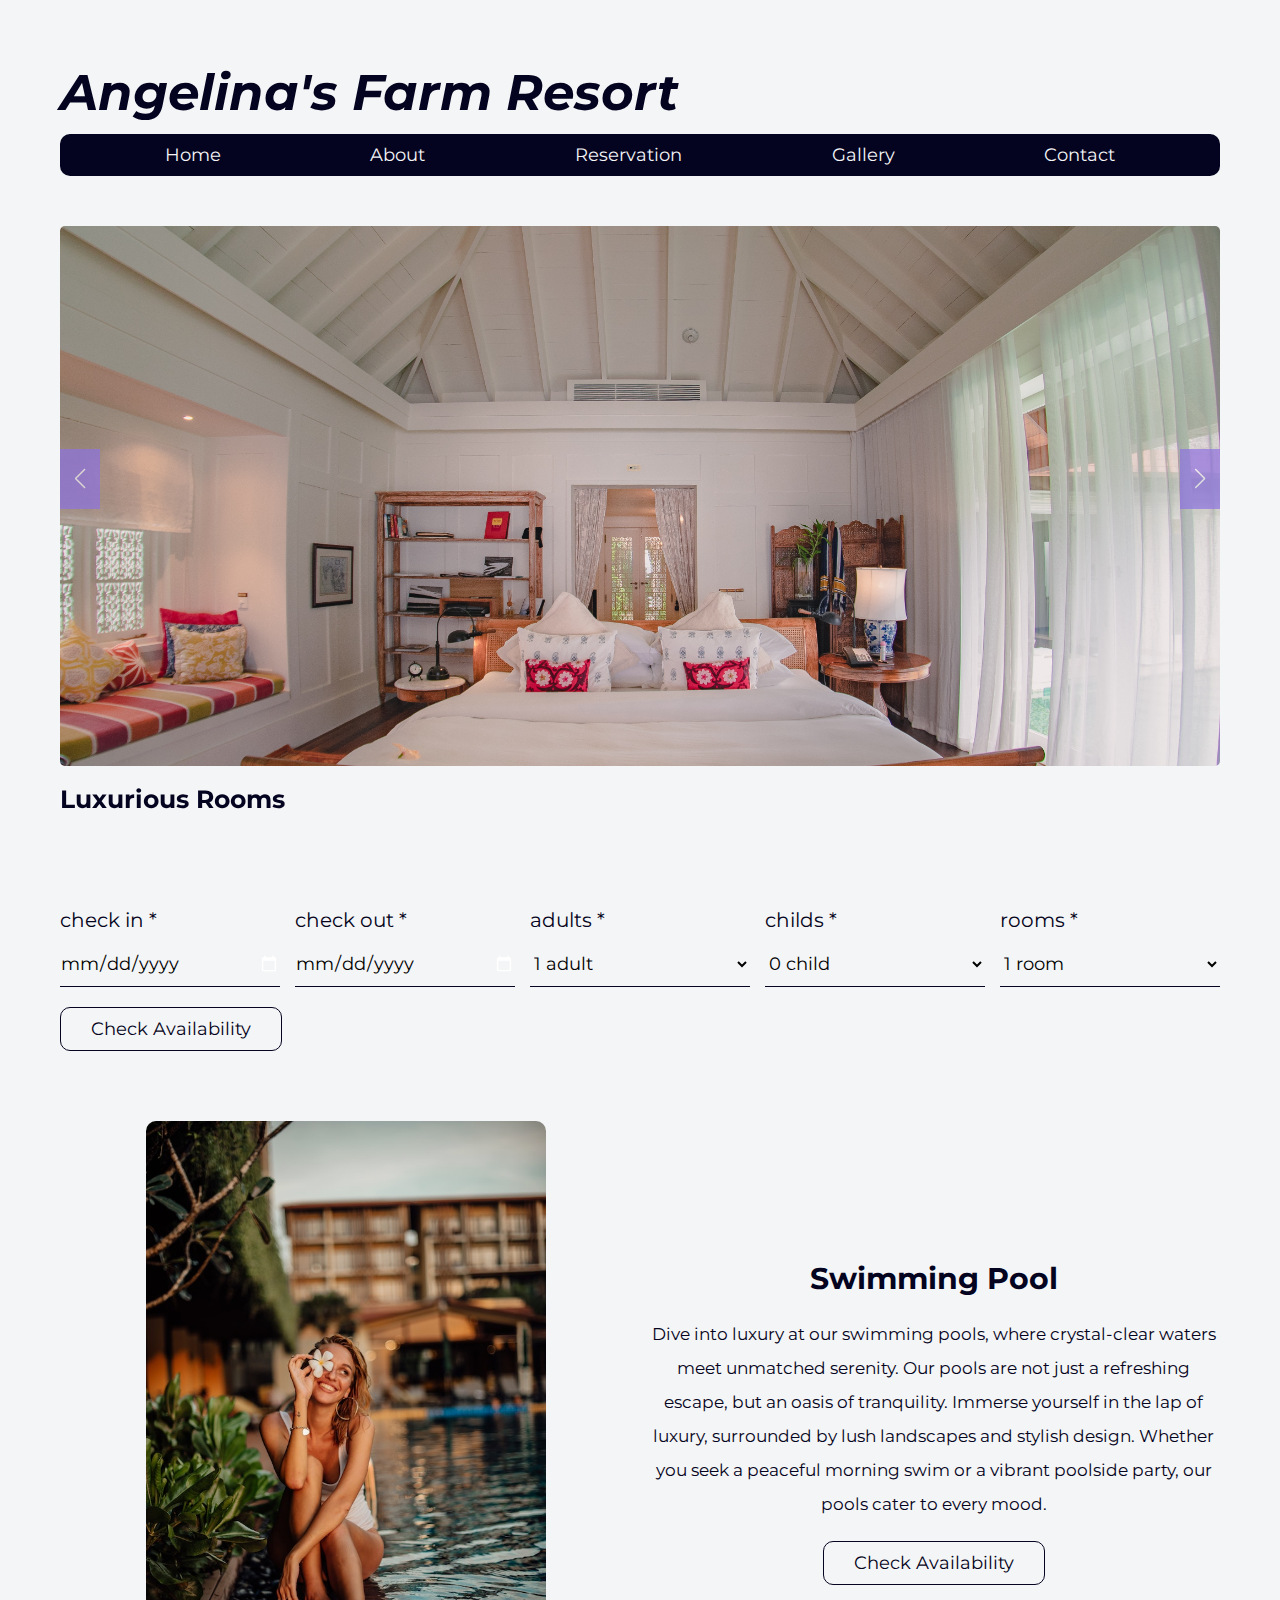
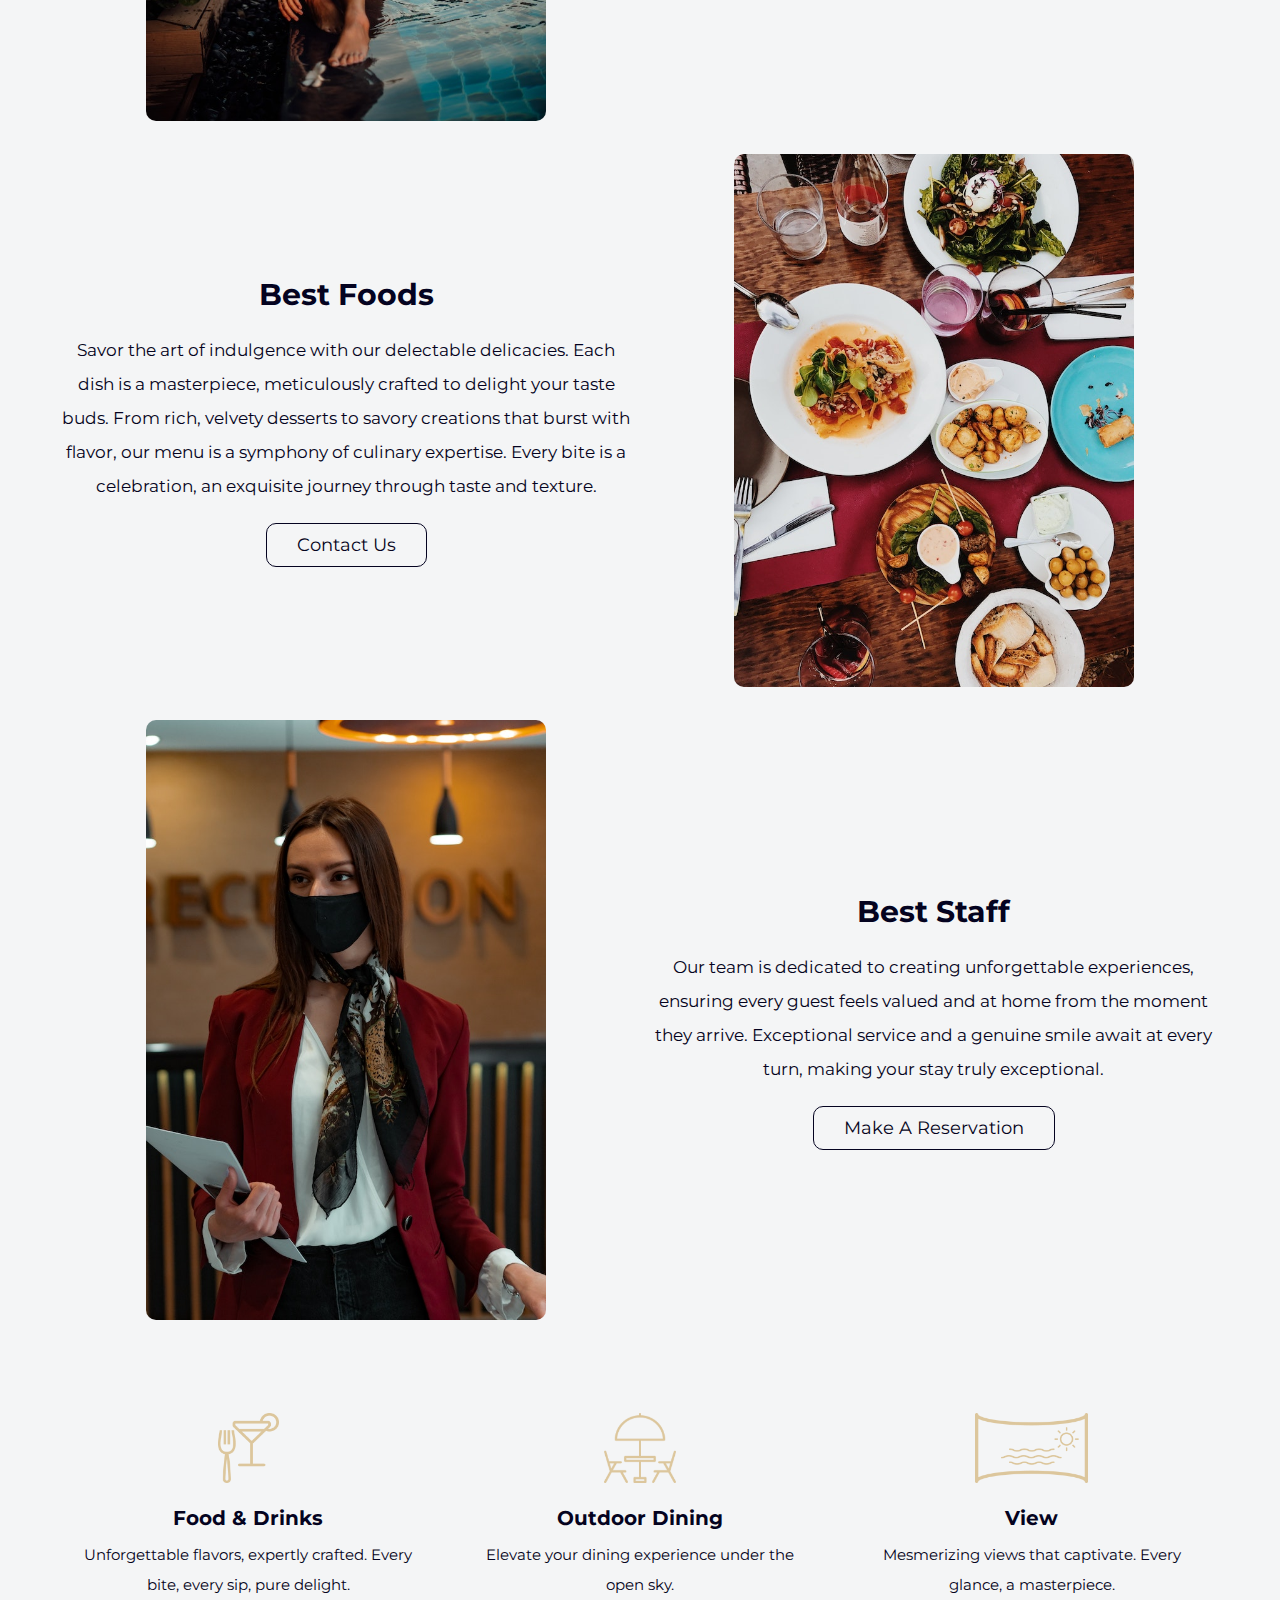
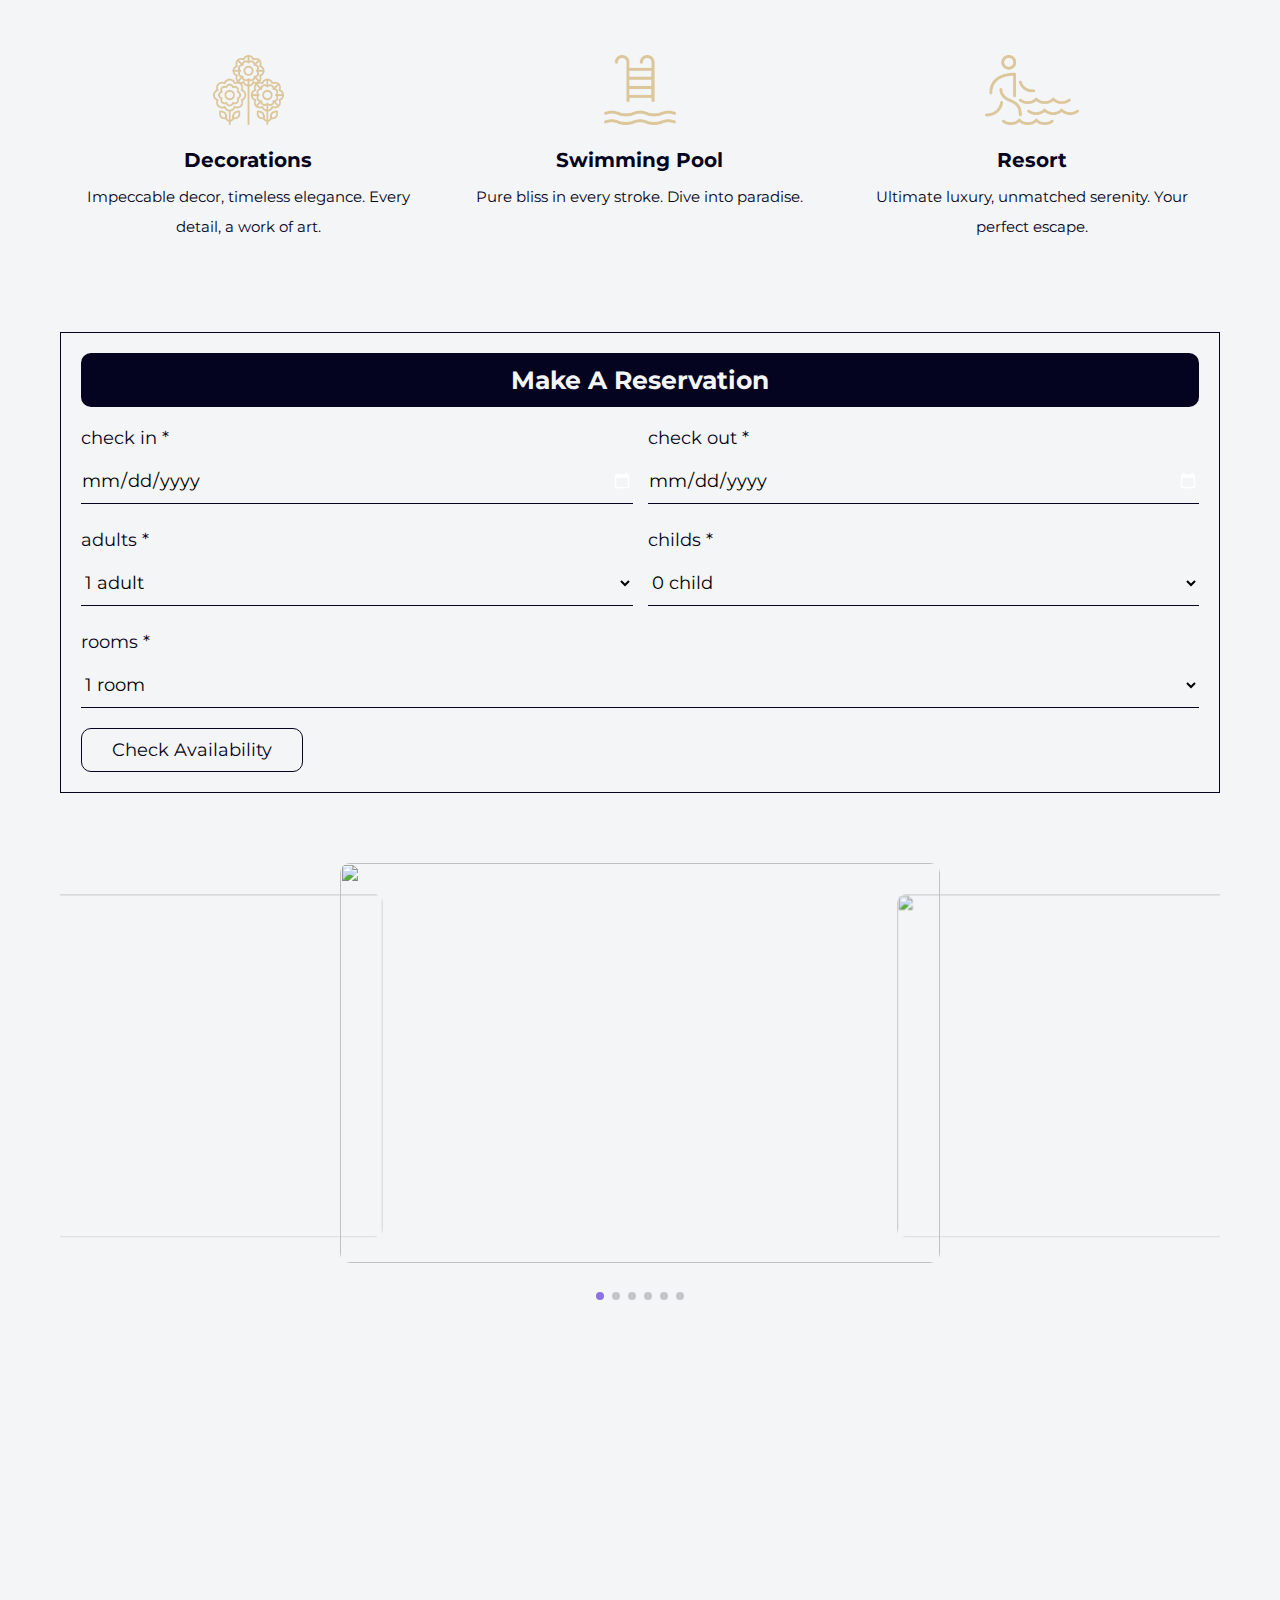
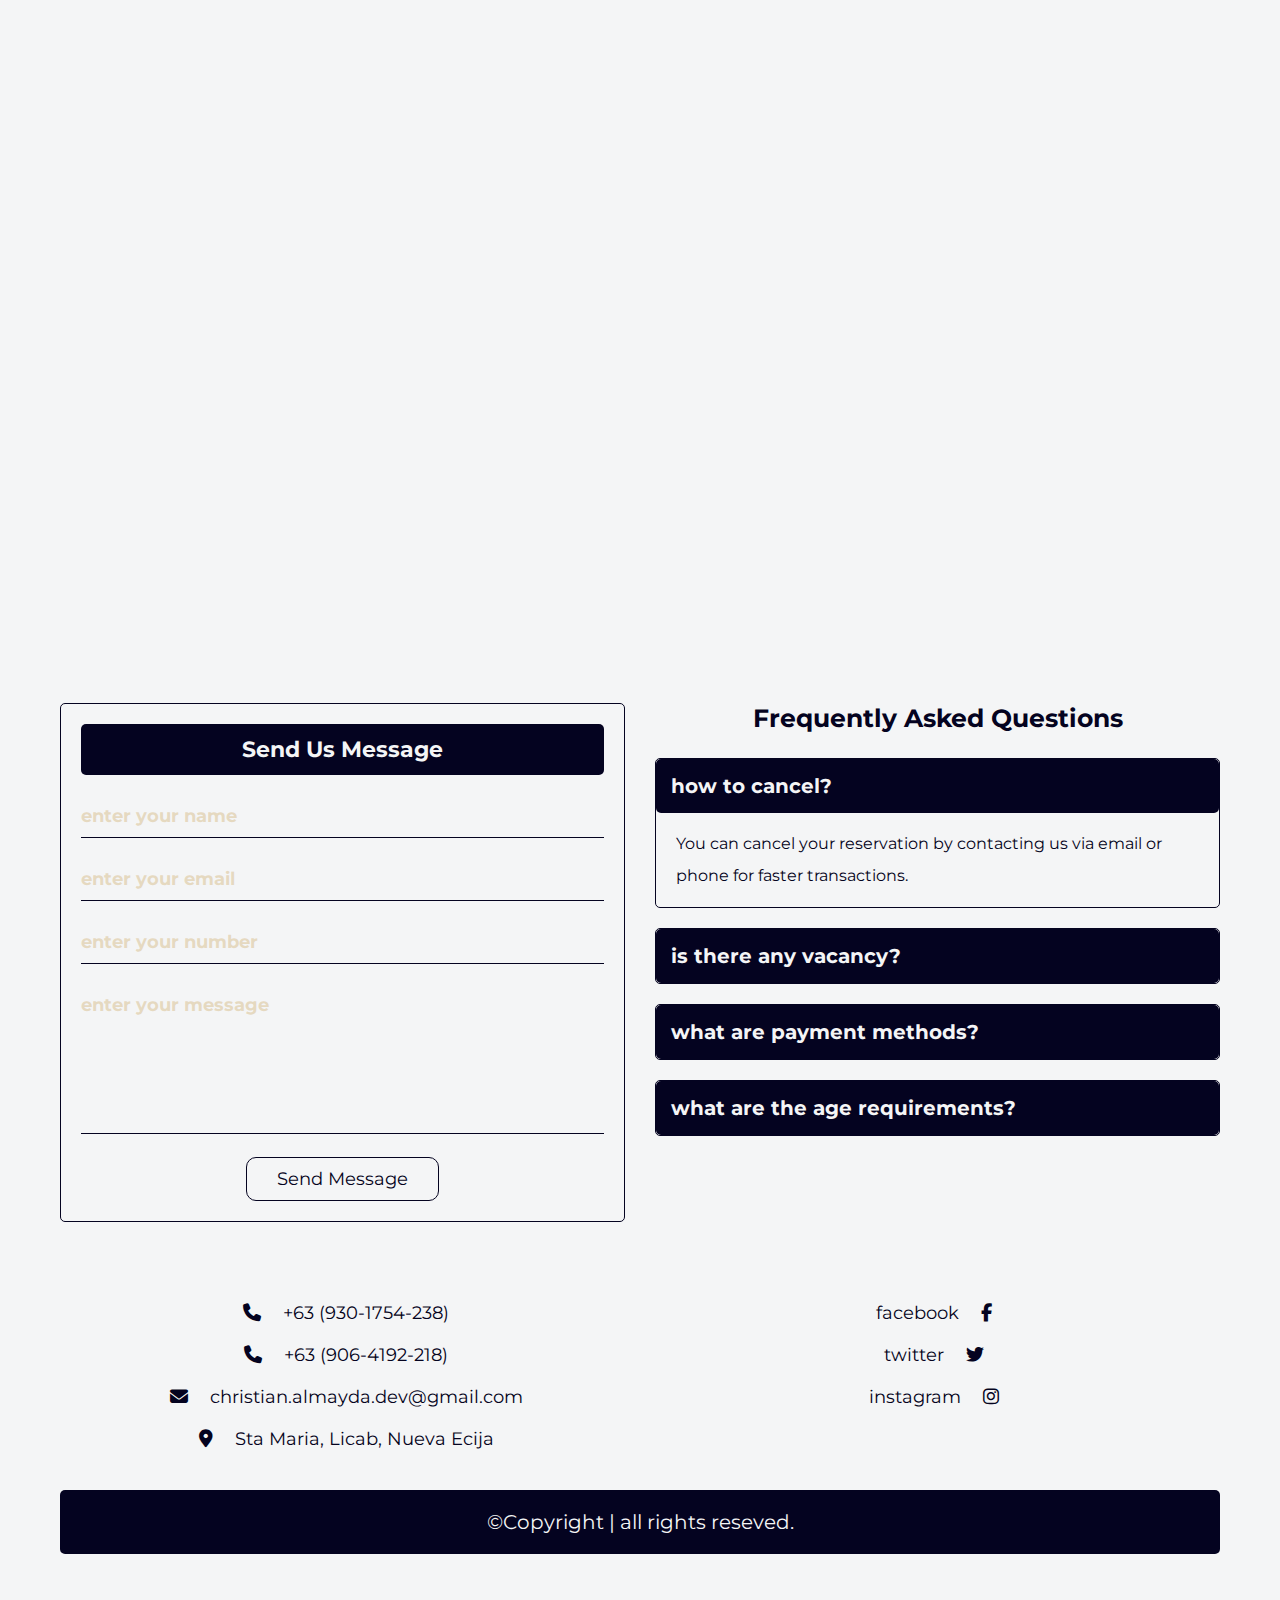
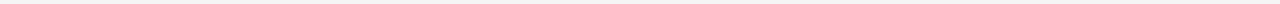
==== index.html @ cbe8935b "upload file" ====
<!DOCTYPE html>
<html lang="en">
	<head>
		<meta charset="UTF-8" />
		<link rel="icon" href="/Hotel-and-Resort/images/ARF.png" type="image/x-icon">
		<meta http-equiv="X-UA-Compatible" content="IE=edge" />
		<meta name="viewport" content="width=device-width, initial-scale=1.0" />
		<title>Angelinas's Farm Resort</title>

		<link
			rel="stylesheet"
			href="https://cdn.jsdelivr.net/npm/swiper@8/swiper-bundle.min.css" />

		<!-- font awesome cdn link  -->
		<link
			rel="stylesheet"
			href="https://cdnjs.cloudflare.com/ajax/libs/font-awesome/6.2.0/css/all.min.css" />

		<!-- custom css file link  -->
		<link rel="stylesheet" href="css/style.css" />
	</head>
	<body>
		<!-- header section starts  -->

		<section class="header">
			<div class="flex">
				<a href="#home" class="logo"><i><b><h1>Angelina's Farm Resort</h1></b></i></a>
				<!-- <a href="#availability" class="btn">check availability</a> -->
				<div id="menu-btn" class="fas fa-bars"></div>
			</div>

			<nav class="navbar">
				<a href="#home">Home</a>
				<a href="#about">About</a>
				<a href="#reservation">Reservation</a>
				<a href="#gallery">Gallery</a>
				<a href="#contact">Contact</a>
				<!-- <a href="#reviews">Reviews</a> -->
			</nav>
		</section>

		<!-- header section ends -->

		<!-- home section starts  -->

		<section class="home" id="home">
			<div class="swiper home-slider">
				<div class="swiper-wrapper">
					<div class="box swiper-slide">
						<img src="images/room2.JPG" alt="" />
						<div class="flex">
							<h3>luxurious rooms</h3>
						</div>
					</div>

					<div class="box swiper-slide">
						<img src="images/home-img-2.jpg" alt="" />
						<div class="flex">
							<h3>foods and drinks</h3>
							<a href="component/errorr.html" class="btn">make a reservation</a>
						</div>
					</div>

					<div class="box swiper-slide">
						<img src="images/home-img-3.jpg" alt="" />
						<div class="flex">
							<h3>luxurious halls</h3>
							<a href="#contact" class="btn">contact us</a>
						</div>
					</div>
				</div>

				<div class="swiper-button-next"></div>
				<div class="swiper-button-prev"></div>
			</div>
		</section>

		<!-- home section ends -->

		<!-- availability section starts  -->

		<section class="availability" id="availability">
			<form action="" method="post">
				<div class="flex">
					<div class="box">
						<p>check in <span>*</span></p>
						<input type="date" name="check_in" class="input" required />
					</div>
					<div class="box">
						<p>check out <span>*</span></p>
						<input type="date" name="check_out" class="input" required />
					</div>
					<div class="box">
						<p>adults <span>*</span></p>
						<select name="adults" class="input" required>
							<option value="1">1 adult</option>
							<option value="2">2 adults</option>
							<option value="3">3 adults</option>
							<option value="4">4 adults</option>
							<option value="5">5 adults</option>
							<option value="6">6 adults</option>
						</select>
					</div>
					<div class="box">
						<p>childs <span>*</span></p>
						<select name="childs" class="input" required>
							<option value="-">0 child</option>
							<option value="1">1 child</option>
							<option value="2">2 childs</option>
							<option value="3">3 childs</option>
							<option value="4">4 childs</option>
							<option value="5">5 childs</option>
							<option value="6">6 childs</option>
						</select>
					</div>
					<div class="box">
						<p>rooms <span>*</span></p>
						<select name="rooms" class="input" required>
							<option value="1">1 room</option>
							<option value="2">2 rooms</option>
							<option value="3">3 rooms</option>
							<option value="4">4 rooms</option>
							<option value="5">5 rooms</option>
							<option value="6">6 rooms</option>
						</select>
					</div>
				</div>
				<input
					type="submit"
					value="check availability"
					name="check"
					class="btn" />
			</form>
		</section>

		<!-- availability section ends -->

		<!-- about section starts  -->

		<section class="about" id="about">
			
			<div class="row">
				<div class="image">
					<img src="images/about-img-3.jpg" alt="" />
				</div>
				<div class="content">
					<h3>swimming pool</h3>
					<p>
						Dive into luxury at our swimming pools, where crystal-clear waters meet unmatched serenity. Our pools are not just a refreshing escape, but an oasis of tranquility. Immerse yourself in the lap of luxury, surrounded by lush landscapes and stylish design. Whether you seek a peaceful morning swim or a vibrant poolside party, our pools cater to every mood. 
					</p>
					<a href="#availability" class="btn">check availability</a>
				</div>
			</div>

			<div class="row revers">
				<div class="image">
					<img src="images/about-img-2.jpg" alt="" />
				</div>
				<div class="content">
					<h3>best foods</h3>
					<p>
						Savor the art of indulgence with our delectable delicacies. Each dish is a masterpiece, meticulously crafted to delight your taste buds. From rich, velvety desserts to savory creations that burst with flavor, our menu is a symphony of culinary expertise. Every bite is a celebration, an exquisite journey through taste and texture.
					</p>
					<a href="#contact" class="btn">contact us</a>
				</div>
			</div>

			<div class="row">
				<div class="image">
					<img src="images/about-img-1.jpg" alt="" />
				</div>
				<div class="content">
					<h3>best staff</h3>
					<p>Our team is dedicated to creating unforgettable experiences, ensuring every guest feels valued and at home from the moment they arrive. Exceptional service and a genuine smile await at every turn, making your stay truly exceptional.
					</p>
					<a href="component/errorr.html" class="btn">make a reservation</a>
				</div>
			</div>

		</section>

		<!-- about section ends -->

		<!-- services section starts  -->

		<section class="services">
			<div class="box-container">
				<div class="box">
					<img src="images/icon-1.png" alt="" />
					<h3>food & drinks</h3>
					<p>
						Unforgettable flavors, expertly crafted. Every bite, every sip, pure delight.
					</p>
				</div>

				<div class="box">
					<img src="images/icon-2.png" alt="" />
					<h3>outdoor dining</h3>
					<p>
						Elevate your dining experience under the open sky. 
					</p>
				</div>

				<div class="box">
					<img src="images/icon-3.png" alt="" />
					<h3>view</h3>
					<p>
						Mesmerizing views that captivate. Every glance, a masterpiece.
					</p>
				</div>

				<div class="box">
					<img src="images/icon-4.png" alt="" />
					<h3>decorations</h3>
					<p>
						Impeccable decor, timeless elegance. Every detail, a work of art.
					</p>
				</div>

				<div class="box">
					<img src="images/icon-5.png" alt="" />
					<h3>swimming pool</h3>
					<p>
						Pure bliss in every stroke. Dive into paradise.
					</p>
				</div>

				<div class="box">
					<img src="images/icon-6.png" alt="" />
					<h3>resort</h3>
					<p>
						Ultimate luxury, unmatched serenity. Your perfect escape.
					</p>
				</div>
			</div>
		</section>

		<!-- services section ends -->

		<!-- reservation section starts  -->
		<div id="maintenance-message" class="maintenance-message"></div>

		<section class="reservation" id="reservation">
			<form action="" method="post">
				<h3>make a reservation</h3>
				<div class="flex">
					<div class="box">
						<p>check in <span>*</span></p>
						<input type="date" name="check_in" class="input" required />
					</div>
					<div class="box">
						<p>check out <span>*</span></p>
						<input type="date" name="check_out" class="input" required />
					</div>
					<div class="box">
						<p>adults <span>*</span></p>
						<select name="adults" class="input" required>
							<option value="1">1 adult</option>
							<option value="2">2 adults</option>
							<option value="3">3 adults</option>
							<option value="4">4 adults</option>
							<option value="5">5 adults</option>
							<option value="6">6 adults</option>
						</select>
					</div>
					<div class="box">
						<p>childs <span>*</span></p>
						<select name="childs" class="input" required>
							<option value="-">0 child</option>
							<option value="1">1 child</option>
							<option value="2">2 childs</option>
							<option value="3">3 childs</option>
							<option value="4">4 childs</option>
							<option value="5">5 childs</option>
							<option value="6">6 childs</option>
						</select>
					</div>
					<div class="box">
						<p>rooms <span>*</span></p>
						<select name="rooms" class="input" required>
							<option value="1">1 room</option>
							<option value="2">2 rooms</option>
							<option value="3">3 rooms</option>
							<option value="4">4 rooms</option>
							<option value="5">5 rooms</option>
							<option value="6">6 rooms</option>
						</select>
					</div>
				</div>
				<input
					type="submit"
					value="check availability"
					name="check"
					class="btn" />
			</form>
		</section>

		<!-- reservation section ends -->

		<!-- gallery section starts  -->

		<section class="gallery" id="gallery">
			<div class="swiper gallery-slider">
				<div class="swiper-wrapper">
					<img src="images/angelina2.jpg" class="swiper-slide" alt="" />
					<img src="images/angelina3.jpg" class="swiper-slide" alt="" />
					<img src="images/pool.jpg" class="swiper-slide" alt="" />
					<img src="images/pool2.jpg" class="swiper-slide" alt="" />
					<img src="images/pool4.jpg" class="swiper-slide" alt="" />
					<img src="images/angelina0.jpg" class="swiper-slide" alt="" />
				</div>
				<div class="swiper-pagination"></div>
			</div>
		</section>

		<div class="iframe-container">
			<iframe width="800" height="400" src="https://www.youtube.com/embed/MApid-MB1jU?si=e9pX-xSpEGlDuMOD" title="YouTube video player" frameborder="0" allow="accelerometer; autoplay; clipboard-write; encrypted-media; gyroscope; picture-in-picture; web-share" allowfullscreen></iframe>

		</div>

		<!-- gallery section ends -->

		<!-- contact section starts  -->

		<section class="contact" id="contact">
			<div class="row">
				<form action="" method="post">
					<h3>send us message</h3>
					<input
						type="text"
						name="name"
						required
						maxlength="50"
						placeholder="enter your name"
						class="box" />
					<input
						type="email"
						name="email"
						required
						maxlength="50"
						placeholder="enter your email"
						class="box" />
					<input
						type="number"
						name="number"
						required
						maxlength="10"
						min="0"
						max="9999999999"
						placeholder="enter your number"
						class="box" />
					<textarea
						name="msg"
						class="box"
						required
						maxlength="1000"
						placeholder="enter your message"
						cols="30"
						rows="10"></textarea>
					<input type="submit" value="send message" name="send" class="btn" />
				</form>

				<div class="faq">
					<h3 class="title">frequently asked questions</h3>
					<div class="box active">
						<h3>how to cancel?</h3>
						<p>
							You can cancel your reservation by contacting us via email or phone for faster transactions.
						</p>
					</div>
					<div class="box">
						<h3>is there any vacancy?</h3>
						<p>
							Absolutely, we have vacancies available! Experience unmatched comfort and impeccable service. Book now and indulge in a delightful stay with us.
						</p>
					</div>
					<div class="box">
						<h3>what are payment methods?</h3>
						<p>
							We accept various payment methods for your convenience, including credit cards, debit cards, and online payment platforms. Your payment security is our priority, ensuring a seamless booking experience.
						</p>
					</div>
					<div class="box">
						<h3>what are the age requirements?</h3>
						<p>
							Our age requirements vary based on the type of reservation. Generally, guests must be at least 18 years old to book independently. For specific age restrictions, please check the terms and conditions related to your reservation or contact our customer support team for assistance.
						</p>
					</div>
				</div>
			</div>
		</section>

		<!-- contact section ends -->

		<!-- reviews section starts  -->

		<!-- <section class="reviews" id="reviews">
			<div class="swiper reviews-slider">
				<div class="swiper-wrapper">
					<div class="swiper-slide box">
						<img src="images/pic-1.png" alt="" />
						<h3>john deo</h3>
						<p>
							Lorem ipsum dolor sit amet consectetur adipisicing elit.
							Voluptates blanditiis optio dignissimos eaque aliquid explicabo.
						</p>
					</div>
					<div class="swiper-slide box">
						<img src="images/pic-2.png" alt="" />
						<h3>john deo</h3>
						<p>
							Lorem ipsum dolor sit amet consectetur adipisicing elit.
							Voluptates blanditiis optio dignissimos eaque aliquid explicabo.
						</p>
					</div>
					<div class="swiper-slide box">
						<img src="images/pic-3.png" alt="" />
						<h3>john deo</h3>
						<p>
							Lorem ipsum dolor sit amet consectetur adipisicing elit.
							Voluptates blanditiis optio dignissimos eaque aliquid explicabo.
						</p>
					</div>
					<div class="swiper-slide box">
						<img src="images/pic-4.png" alt="" />
						<h3>john deo</h3>
						<p>
							Lorem ipsum dolor sit amet consectetur adipisicing elit.
							Voluptates blanditiis optio dignissimos eaque aliquid explicabo.
						</p>
					</div>
					<div class="swiper-slide box">
						<img src="images/pic-5.png" alt="" />
						<h3>john deo</h3>
						<p>
							Lorem ipsum dolor sit amet consectetur adipisicing elit.
							Voluptates blanditiis optio dignissimos eaque aliquid explicabo.
						</p>
					</div>
					<div class="swiper-slide box">
						<img src="images/pic-6.png" alt="" />
						<h3>john deo</h3>
						<p>
							Lorem ipsum dolor sit amet consectetur adipisicing elit.
							Voluptates blanditiis optio dignissimos eaque aliquid explicabo.
						</p>
					</div>
				</div>

				<div class="swiper-pagination"></div>
			</div>
		</section> -->

		<!-- reviews section ends  -->

		<!-- footer section starts  -->

		<section class="footer">
			<div class="box-container">
				<div class="box">
					<a href="tel:1234567890"
						><i class="fas fa-phone"></i> +63 (930-1754-238)</a
					>
					<a href="tel:1112223333"
						><i class="fas fa-phone"></i> +63 (906-4192-218)</a
					>
					<a href="mailto:shakhanas@gmail.com"
						><i class="fas fa-envelope"></i> christian.almayda.dev@gmail.com</a
					>
					<a href="#"
						><i class="fas fa-map-marker-alt"></i> Sta Maria, Licab, Nueva Ecija</a
					>
				</div>
				<button id="back-to-top" onclick="scrollToTop()">↑</button>

			

				<div class="box">
					<a href="https://www.facebook.com">facebook <i class="fab fa-facebook-f"></i></a>
					<a href="https://www.twitter.com">twitter <i class="fab fa-twitter"></i></a>
					<a href="https://www.instagram.com">instagram <i class="fab fa-instagram"></i></a>
				</div>
			</div>
			
			<div class="credit">&copy;Copyright | all rights reseved.</div>
		</section>

		<!-- footer section ends -->
		
		<script src="https://cdn.jsdelivr.net/npm/swiper@8/swiper-bundle.min.js"></script>

		<!-- custom js file link  -->
		<script src="js/script.js"></script>
		<script src="js/scrollButton.js"></script>
		
	</body>
</html>
---- css/style.css ----
@import url('https://fonts.googleapis.com/css2?family=Montserrat:wght@100;200;300;400&display=swap');

:root {
   --main-color: #f4f5f6;
   --sub-color: #040320;
   --white: #8D72E1;
   --border: .1rem solid #040320;
}

* {
   font-family: 'Montserrat', sans-serif;
   margin: 0;
   padding: 0;
   box-sizing: border-box;
   outline: none;
   border: none;
   text-decoration: none;
}

*::selection {
   background-color: var(--sub-color);
   color: var(--main-color);
}

*::-webkit-scrollbar {
   height: .5rem;
   width: 1rem;
}

*::-webkit-scrollbar-track {
   background-color: transparent;
}

*::-webkit-scrollbar-thumb {
   background-color: var(--sub-color);
   border-radius: 5rem;
}

html {
   font-size: 62.5%;
   overflow-x: hidden;
   scroll-behavior: smooth;
   scroll-padding-top: 2rem;
}

body {
   background-color: var(--main-color);
}

section {
   padding: 2rem 2rem;
   max-width: 1200px;
   margin: 30px auto;
}

.btn {
   display: inline-block;
   cursor: pointer;
   padding: 1rem 3rem;
   border: var(--border);
   font-size: 1.8rem;
   color: var(--sub-color);
   text-align: center;
   text-transform: capitalize;
   transition: .2s linear;
   margin-top: 1rem;
   background-color: var(--main-color);
   border-radius: 10px;
}

.btn:hover {
   background-color: var(--sub-color);
   color: var(--main-color);
   transition: .5s;
}

.header {
   padding-bottom: 0;
}

.header .flex {
   display: flex;
   align-items: center;
   justify-content: space-between;
   padding-block: 1%;
}

.header .flex .logo {
   color: var(--sub-color);
   font-size: 2.5rem;
}

.header .flex .btn {
   margin-top: 0;
   border-radius: 10px;
}

.header .flex .fa-bars {
   font-size: 3rem;
   cursor: pointer;
   color: var(--sub-color);
   display: none;
}

.header .navbar {
   position: inherit;
   display: flex;
   align-items: center;
   justify-content: space-evenly;
   width: 100%;   
   left: 0;
   gap: 1.5rem;
   background-color: var(--sub-color);
   border-radius: 10px;
}

.header .navbar a {
   font-size: 1.8rem;
   color: var(--main-color);
   padding: 1rem 3rem;
   border-radius: .5rem;
}

.header .navbar a:hover {
   transition: .4s;
   color: var(--white);
}

.home .box img {
   border-radius: .5rem;
   height: 60vh;
   width: 100%;
   object-fit: cover;
}

.home .box .flex {
   display: flex;
   align-items: center;
   justify-content: space-between;
   gap: 1.5rem;
   flex-wrap: wrap;
   margin-top: 1.5rem;
}

.home .box .flex h3 {
   font-size: 2.5rem;
   color: var(--sub-color);
   text-transform: capitalize;
}

.swiper-button-prev {
   left: 0%;
}

.swiper-button-next {
   right: 0;
}

.swiper-button-next,
.swiper-button-prev {
   padding: 3rem 2rem;
   background-color: var(--white);
   top: 40%;
   opacity: .7;
}

.swiper-button-next::after,
.swiper-button-prev::after {
   color: var(--main-color);
   font-size: 2rem;
}

.swiper-button-next:hover,
.swiper-button-prev:hover {
   opacity: 1;
}

.availability form .flex {
   display: flex;
   flex-wrap: wrap;
   gap: 1.5rem;
}

.availability form .flex .box {
   flex: 1 1 20rem;
}

.availability form .flex .box p {
   font-size: 2rem;
   color: var(--sub-color);
}

.availability form .flex .box .input {
   width: 100%;
   padding: 1rem 0;
   font-size: 1.8rem;
   background-color: var(--main-color);
   border-bottom: var(--border);
   margin: 1rem 0;
}

.availability form .flex .box input[type="date"]::-webkit-calendar-picker-indicator {
   filter: invert(1);
}

.about .row {
   display: flex;
   flex-wrap: wrap;
   gap: 1.5rem;
   text-align: center;
   align-items: center;
}

.about .row .image {
   flex: 1 1 40rem;
}

.about .row .image img {
   width: 40rem;
   border-radius: 10px;
}

.about .row .content {
   flex: 1 1 40rem;
}

.about .row .content h3 {
   font-size: 3rem;
   color: var(--sub-color);
   text-transform: capitalize;
   margin-bottom: 1rem;
}

.about .row .content p {
   line-height: 2;
   padding: 1rem 0;
   font-size: 1.7rem;
   color: var(--sub-color);
}

.about .row.revers {
   flex-flow: row-reverse;
   margin: 3rem 0;
   flex-wrap: wrap;
}

.services .box-container {
   display: grid;
   grid-template-columns: repeat(auto-fit, minmax(28rem, 1fr));
   gap: 1.5rem;
   justify-content: center;
   align-items: flex-start;
}

.services .box-container .box {
   padding: 2rem;
   text-align: center;
}

.services .box-container .box img {
   height: 7rem;
   margin-bottom: 1rem;
}

.services .box-container .box h3 {
   font-size: 2rem;
   color: var(--sub-color);
   text-transform: capitalize;
   margin: 1rem 0;
}

.services .box-container .box p {
   line-height: 2;
   font-size: 1.5rem;
   color: var(--sub-color);
}

.reservation form {
   border: var(--border);
   padding: 2rem;
}

.reservation form .flex {
   display: flex;
   flex-wrap: wrap;
   gap: 1.5rem;
}

.reservation form h3 {
   background-color: var(--sub-color);
   color: var(--main-color);
   font-size: 2.5rem;
   margin-bottom: 2rem;
   border-radius: 10px;
   padding: 1.2rem;
   text-align: center;
   text-transform: capitalize;
}

.reservation form .flex .box {
   flex: 1 1 40rem;
}

.reservation form .flex .box p {
   font-size: 1.8rem;
   color: var(--sub-color);
}

.reservation form .flex .box .input {
   padding: 1rem 0;
   margin: 1rem 0;
   border-bottom: var(--border);
   background: var(--main-color);
   font-size: 1.8rem;
   width: 100%;
}

.reservation form .flex .box input[type="date"]::-webkit-calendar-picker-indicator {
   filter: invert(1);
}

.gallery img {
   height: 40rem;
   width: 60rem;
   border-radius: 10px;
   object-fit: cover;
   margin-bottom: 4rem;
   user-select: none;
}

.swiper-pagination-bullets.swiper-pagination-horizontal {
   bottom: 0;
}

.swiper-pagination-bullet {
   background-color: var(--sub-color);
}

.swiper-pagination-bullet-active {
   background-color: var(--white);
}

.contact .row {
   display: flex;
   align-items: flex-start;
   gap: 3rem;
   flex-wrap: wrap;
}

.contact .row form {
   flex: 1 1 40rem;
   border: var(--border);
   border-radius: .5rem;
   padding: 2rem;
   text-align: center;
}

.contact .row .faq {
   flex: 1 1 40rem;
}

.contact .row form h3 {
   margin-bottom: 1rem;
   border-radius: .5rem;
   padding: 1.2rem;
   color: var(--main-color);
   background-color: var(--sub-color);
   font-size: 2.2rem;
   text-transform: capitalize;
}

::placeholder {
   color: red;
   font-weight: bold;
}

.contact .row form .box {
   padding: 1rem 0;
   margin: 1rem 0;
   border-bottom: var(--border);
   font-size: 1.8rem;
   color: var(--sub-color);
   background: var(--main-color);
   width: 100%;
}

.contact .row form .box::placeholder {
   color: rgba(220, 198, 156, .6);
}

.contact .row form textarea {
   height: 15rem;
   resize: none;
}

.contact .row .faq .title {
   padding-bottom: .5rem;
   font-size: 2.5rem;
   color: var(--sub-color);
   text-transform: capitalize;
   text-align: center;
}

.contact .row .faq .box {
   border-radius: .5rem;
   border: var(--border);
   margin-top: 2rem;
}

.contact .row .faq .box h3 {
   background-color: var(--sub-color);
   color: var(--main-color);
   padding: 1.5rem;
   font-size: 2rem;
   border-radius: .5rem;
   cursor: pointer;
}

.contact .row .faq .box h3:hover {
   color: var(--white);
   transition: .4s;
}

.contact .row .faq .box p {
   padding: 1.5rem 2rem;
   line-height: 2;
   font-size: 1.6rem;
   color: var(--sub-color);
   display: none;
}

.contact .row .faq .box.active p {
   display: inline-block;
}

.reviews {
   padding-top: 0;
}

.reviews .box {
   text-align: center;
   user-select: none;
   padding: 2rem;
   margin-bottom: 4rem;
}

.reviews .box img {
   height: 7rem;
   width: 7rem;
   border-radius: 50%;
   object-fit: cover;
}

.reviews .box h3 {
   margin: 1.5rem 0;
   font-size: 2rem;
   color: var(--sub-color);
}

.reviews .box p {
   line-height: 2;
   font-size: 1.5rem;
   color: var(--sub-color);
}

.footer .box-container {
   display: grid;
   grid-template-columns: repeat(auto-fit, minmax(30rem, 1fr));
   gap: 1.5rem;
   justify-content: center;
   align-items: flex-start;
   padding-bottom: 3rem;
   text-align: center;
}

.footer .box-container .box a {
   display: block;
   font-size: 1.8rem;
   color: var(--sub-color);
   padding: 1rem 0;
}

.footer .box-container .box a:hover {
   color: var(--white);
}

.footer .box-container .box:first-child i {
   margin-right: 1.7rem;
}

.footer .box-container .box:nth-child(2) {
   text-align: center;
}

.footer .box-container .box:last-child {
   text-align: center;
}

.footer .box-container .box:last-child i {
   margin-left: 1.7rem;
}

.footer .credit {
   border-radius: .5rem;
   padding: 2rem;
   text-align: center;
   color: var(--main-color);
   background-color: var(--sub-color);
   font-size: 2rem;
   /* margin-bottom: 8rem; */
}

#back-to-top {
   display: none;
   position: fixed;
   bottom: 20px;
   right: 20px;
   cursor: pointer;
   background-color: #007bff;
   color: #fff;
   border: none;
   border-radius: 50%;
   width: 40px;
   height: 40px;
   font-size: 30px;

}

.maintenance-message {
   display: none;
   background-color: #ff0000;
   color: #fff;
   padding: 10px;
   text-align: center;
}

.iframe-container {
   display: flex;
   justify-content: center;
   align-items: center;
   height: 100vh;
   width: 100%;
}



/* media queries  */

@media (max-width:991px) {

   html {
      font-size: 55%;
   }

   .header .flex .fa-bars {
      display: inline-block;
   }

   .header .flex .btn {
      display: none;
   }

   .header .navbar {
      display: flex;
      flex-direction: column;
      position: fixed;
      z-index: 2;
      width: 100%;
      opacity: 85%;
      top: -100%;
      transition: top 0.5s;
   }
   .header .navbar.active{
      top: 12%;
   }
}

@media (max-width:768px) {

   .home .box img {
      height: 40vh;
   }

   .swiper-button-next,
   .swiper-button-prev {
      top: 35%;
   }
}

@media (max-width:450px) {

   html {
      font-size: 50%;
   }

   .header .flex .logo {
      font-size: 2rem;
   }

   .home .box img {
      height: 25rem;
   }

   .about .row .image img {
      width: 100%;
   }

   .gallery img {
      height: 25rem;
      width: 30rem;
   }
}
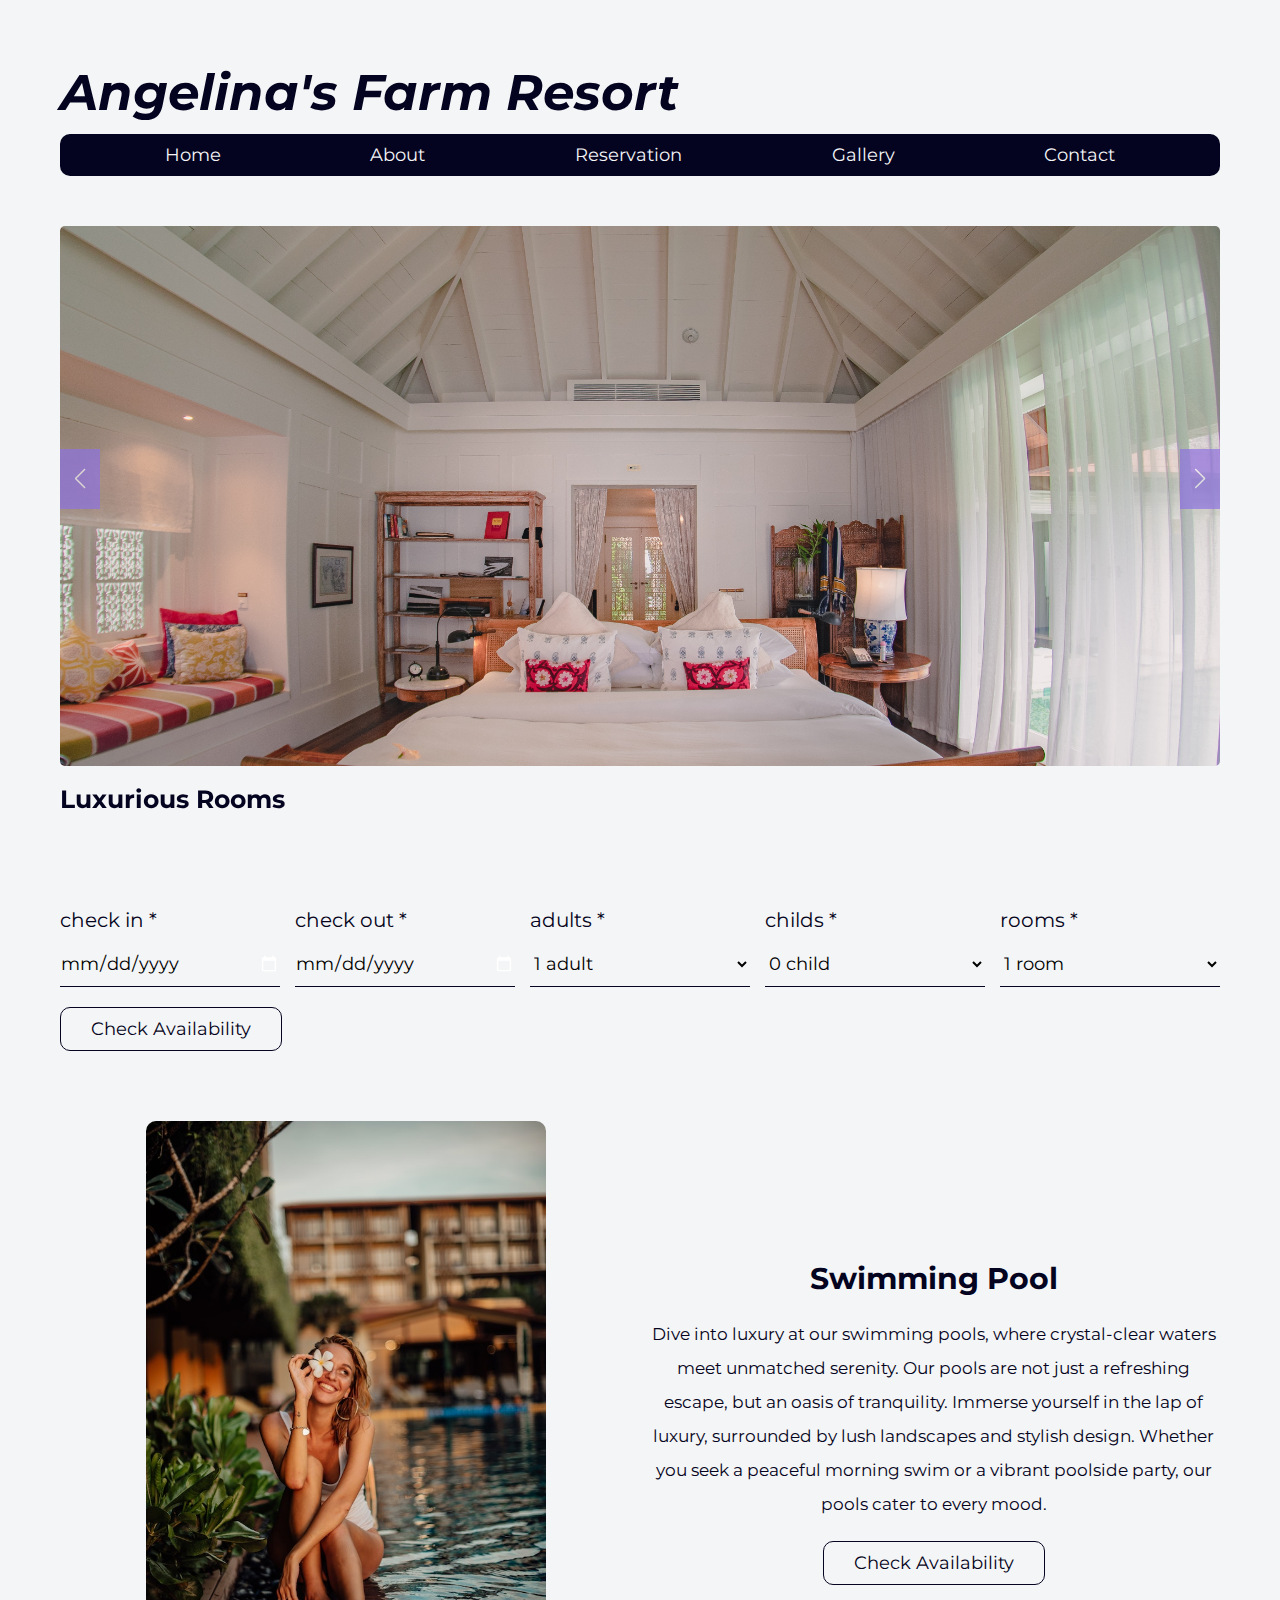
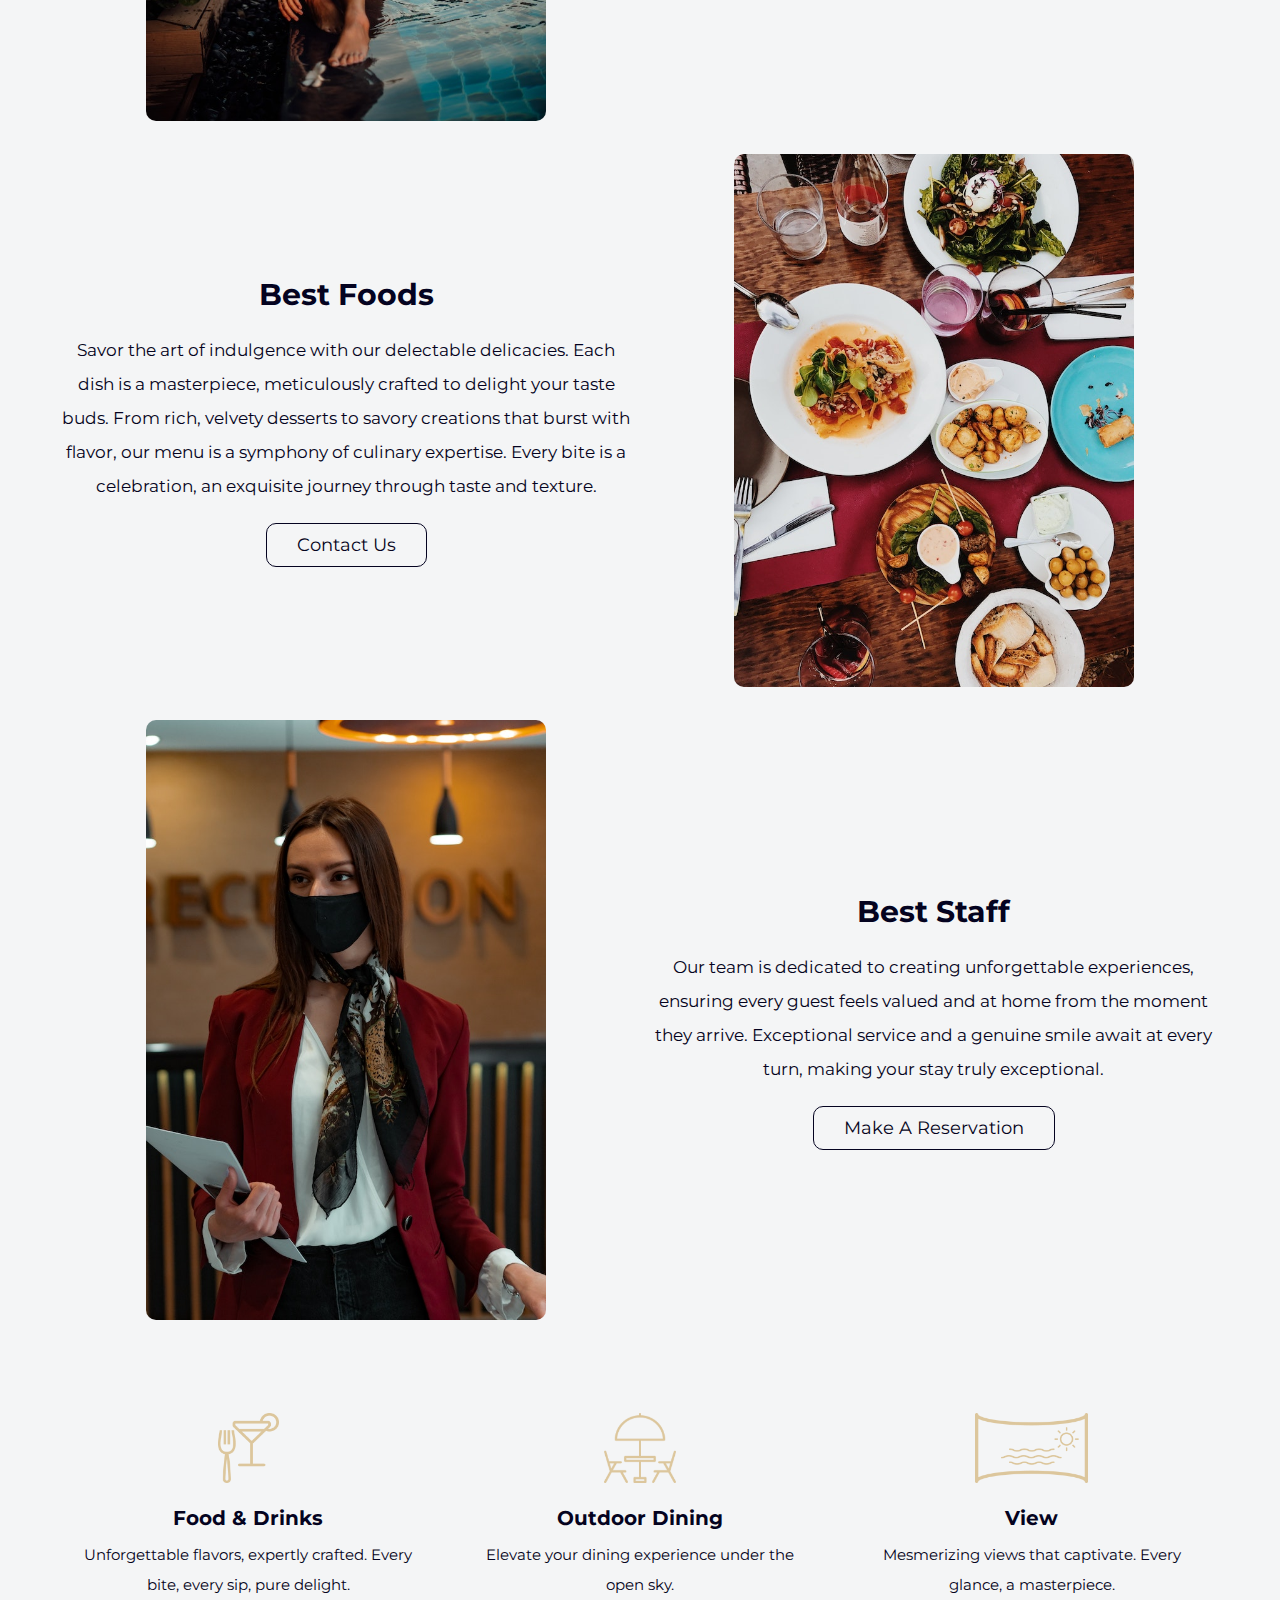
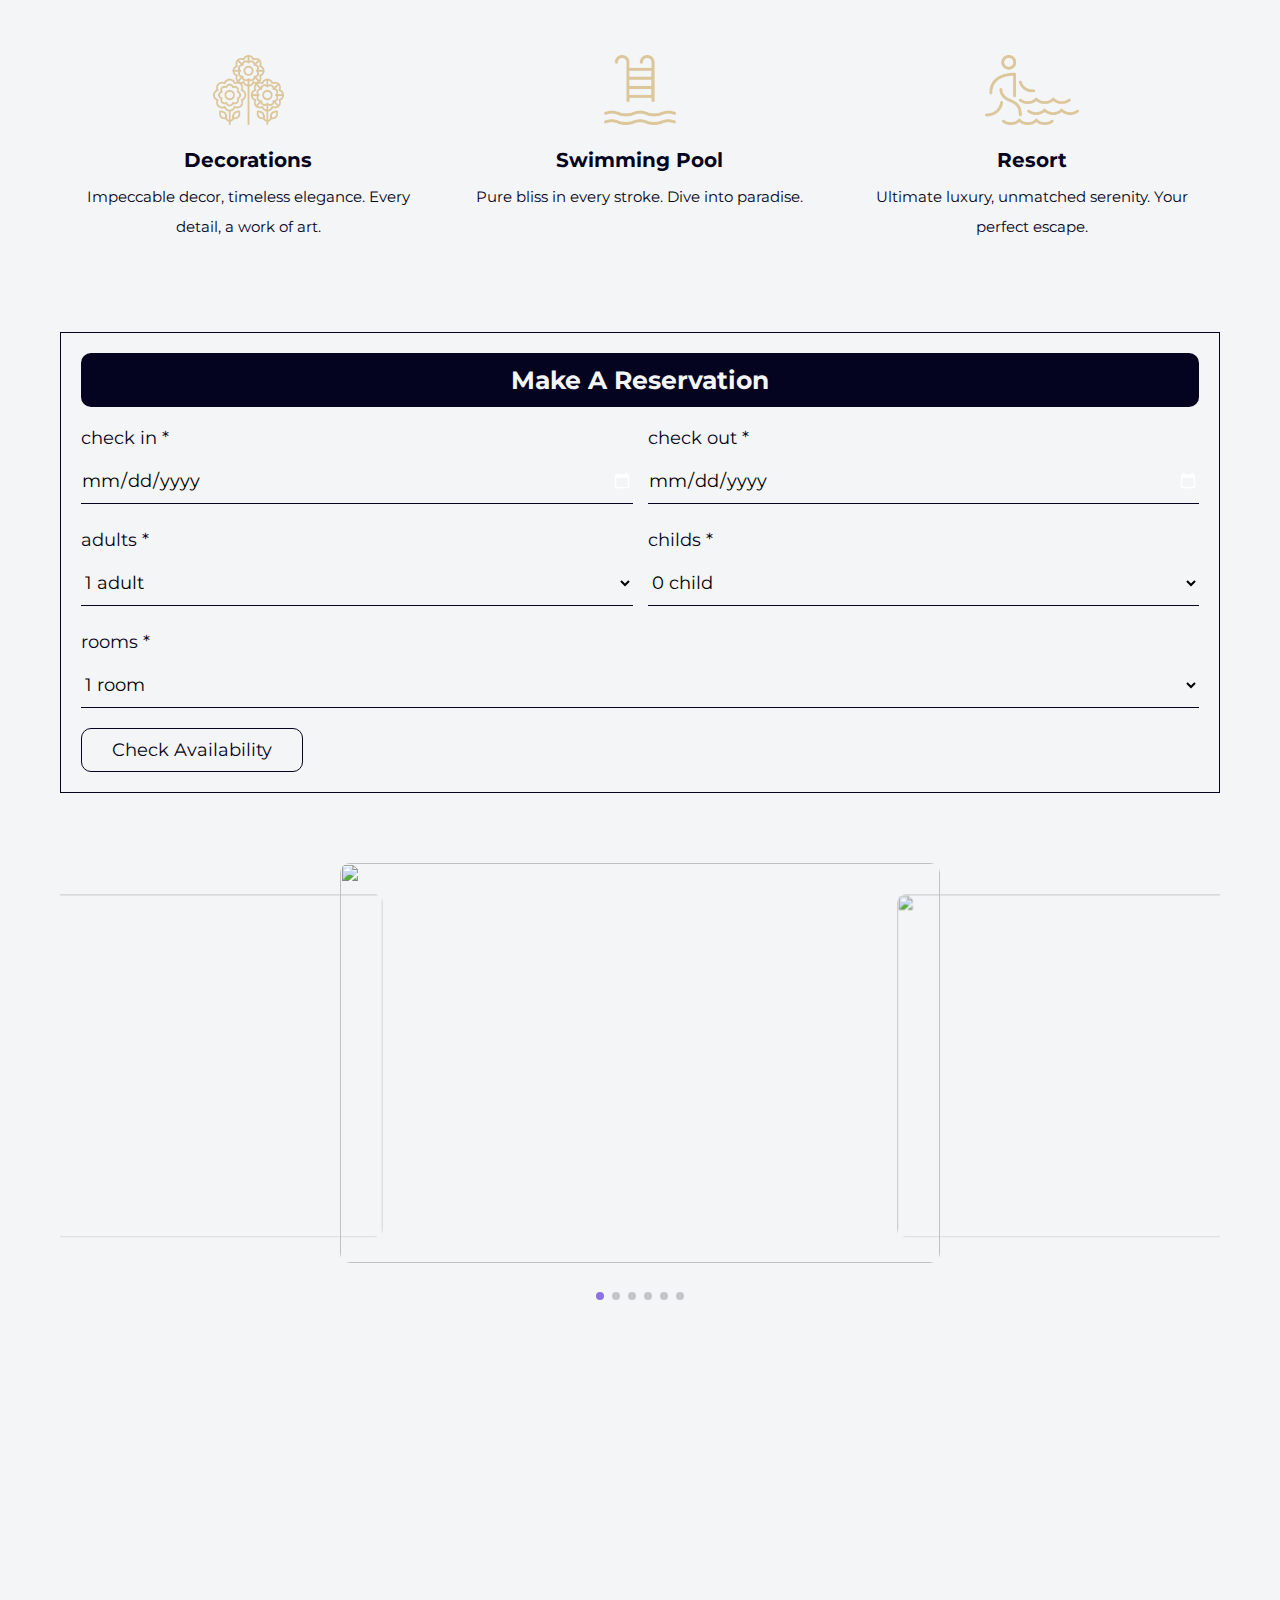
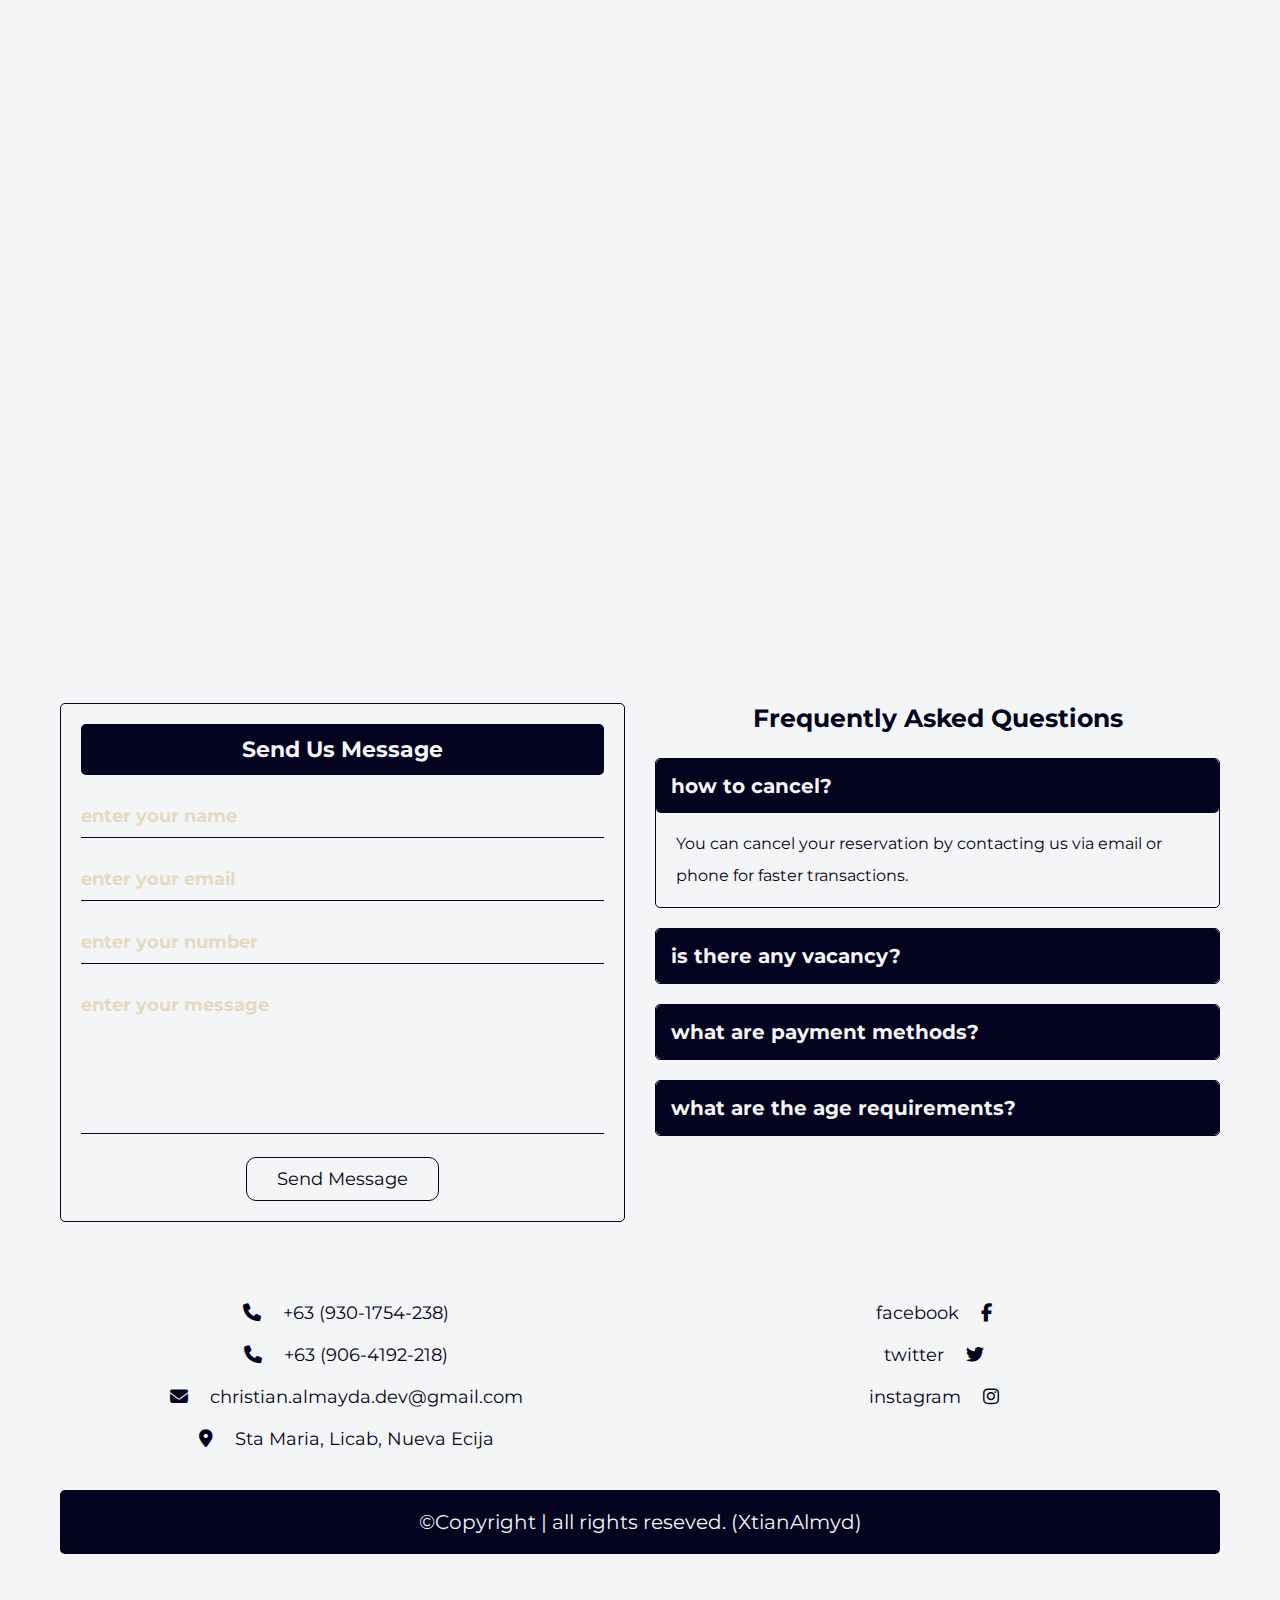
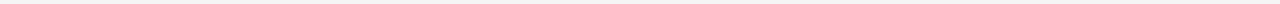
==== commit 7833d048: "update" ====
--- a/index.html
+++ b/index.html
@@ -482,7 +482,7 @@
 				</div>
 			</div>
 			
-			<div class="credit">&copy;Copyright | all rights reseved.</div>
+			<div class="credit">&copy;Copyright | all rights reseved. (XtianAlmyd) </div>
 		</section>
 
 		<!-- footer section ends -->
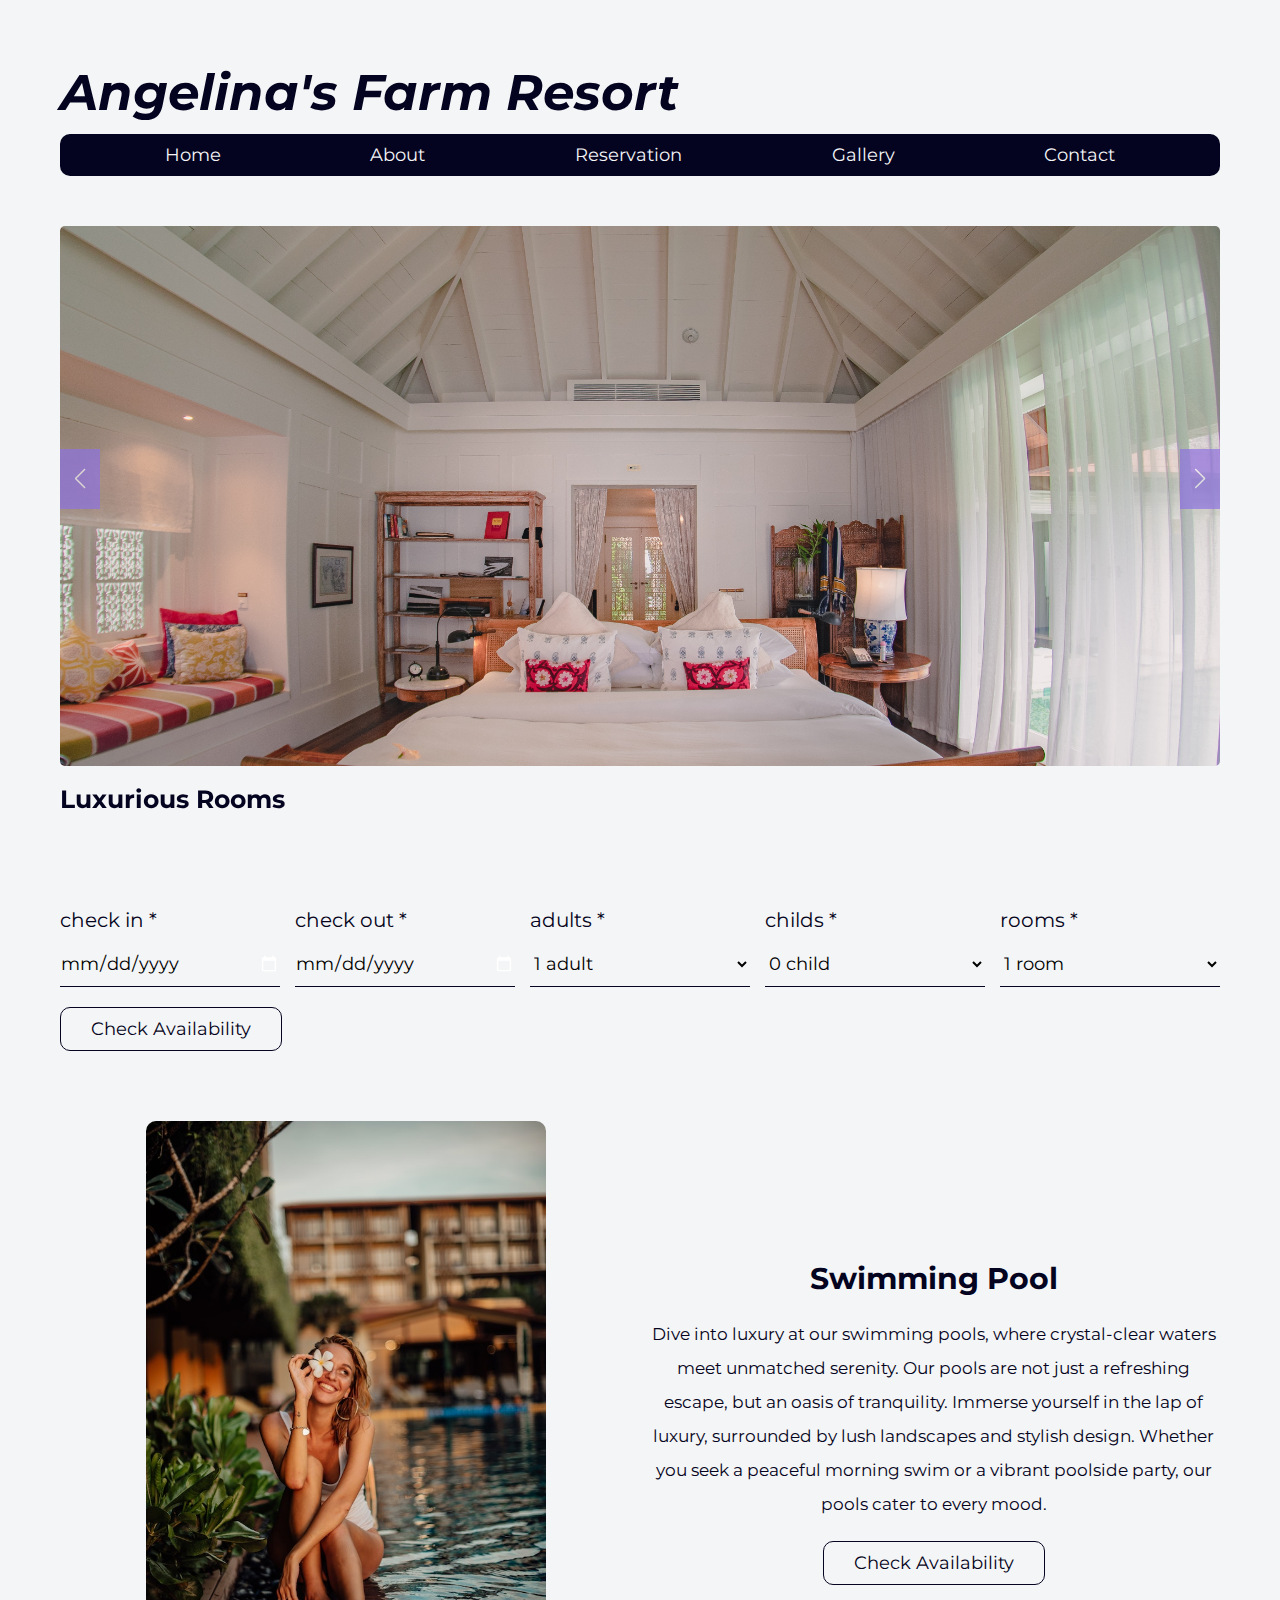
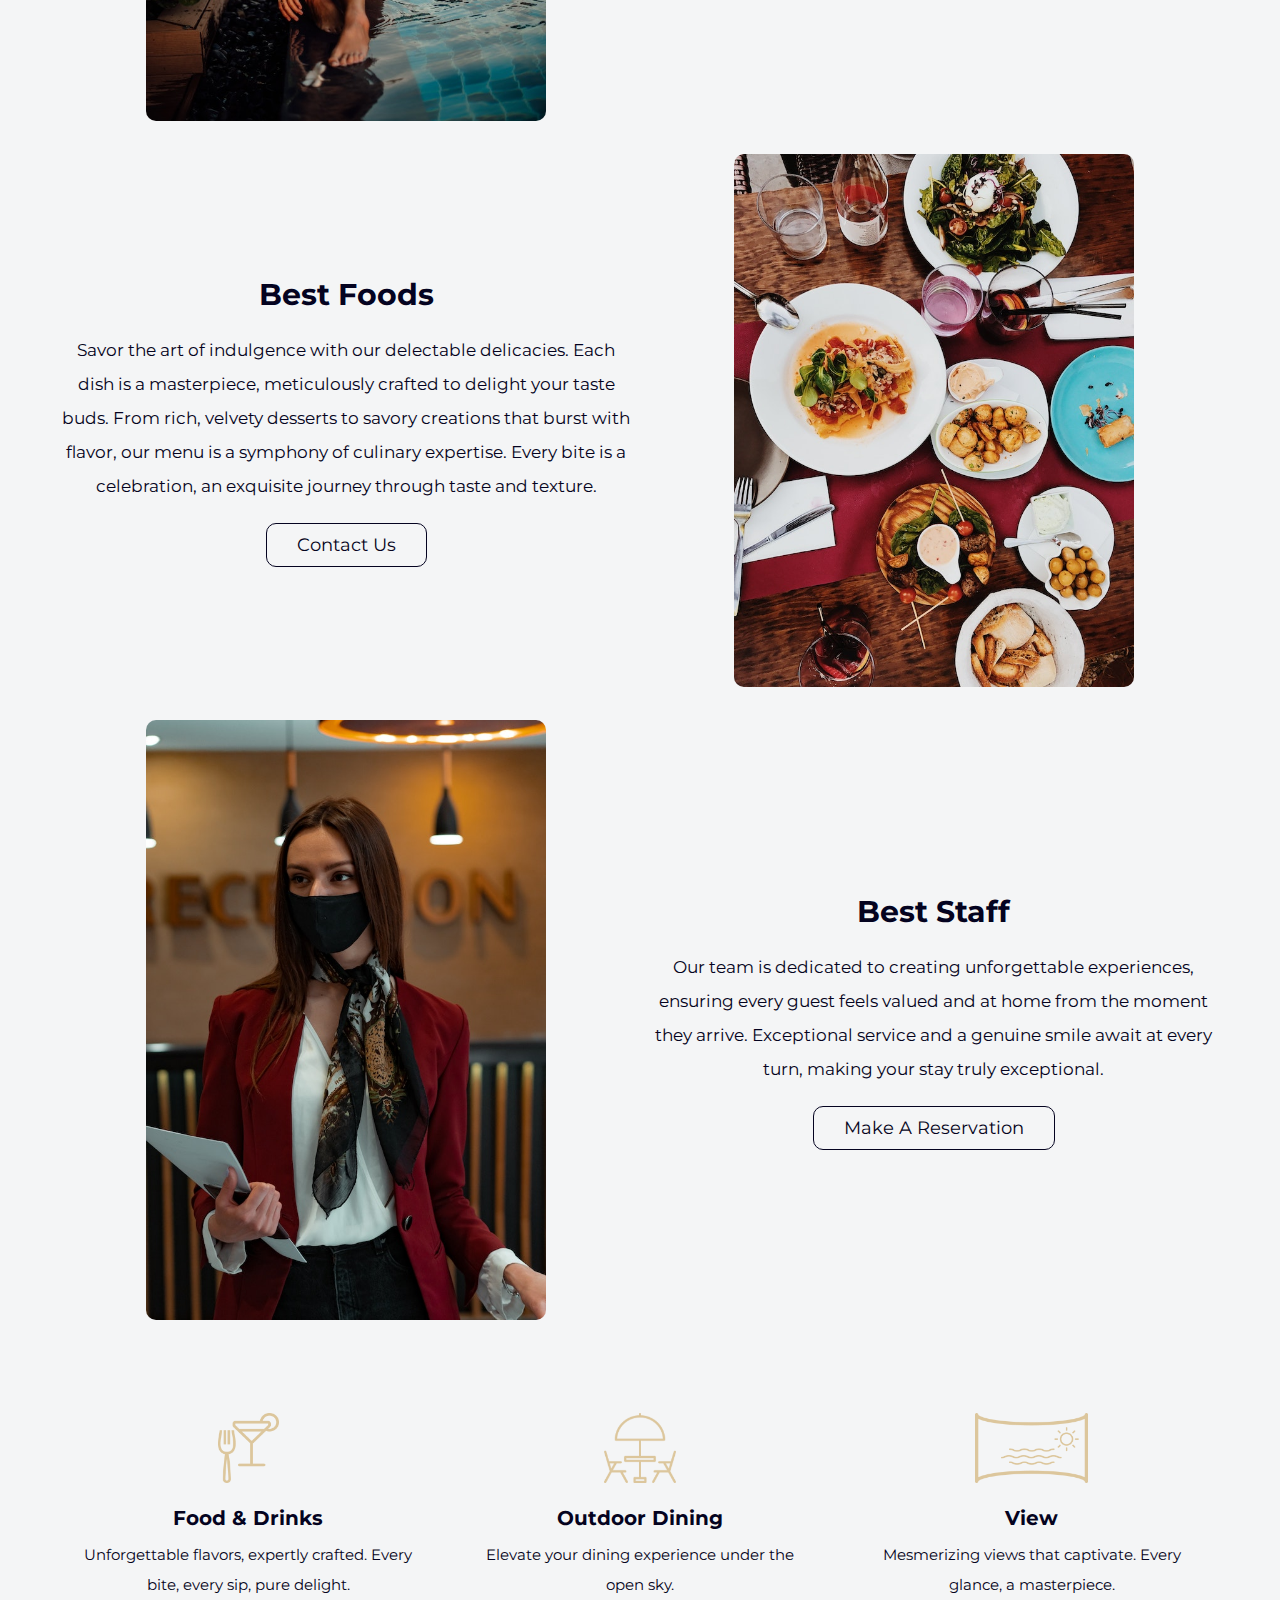
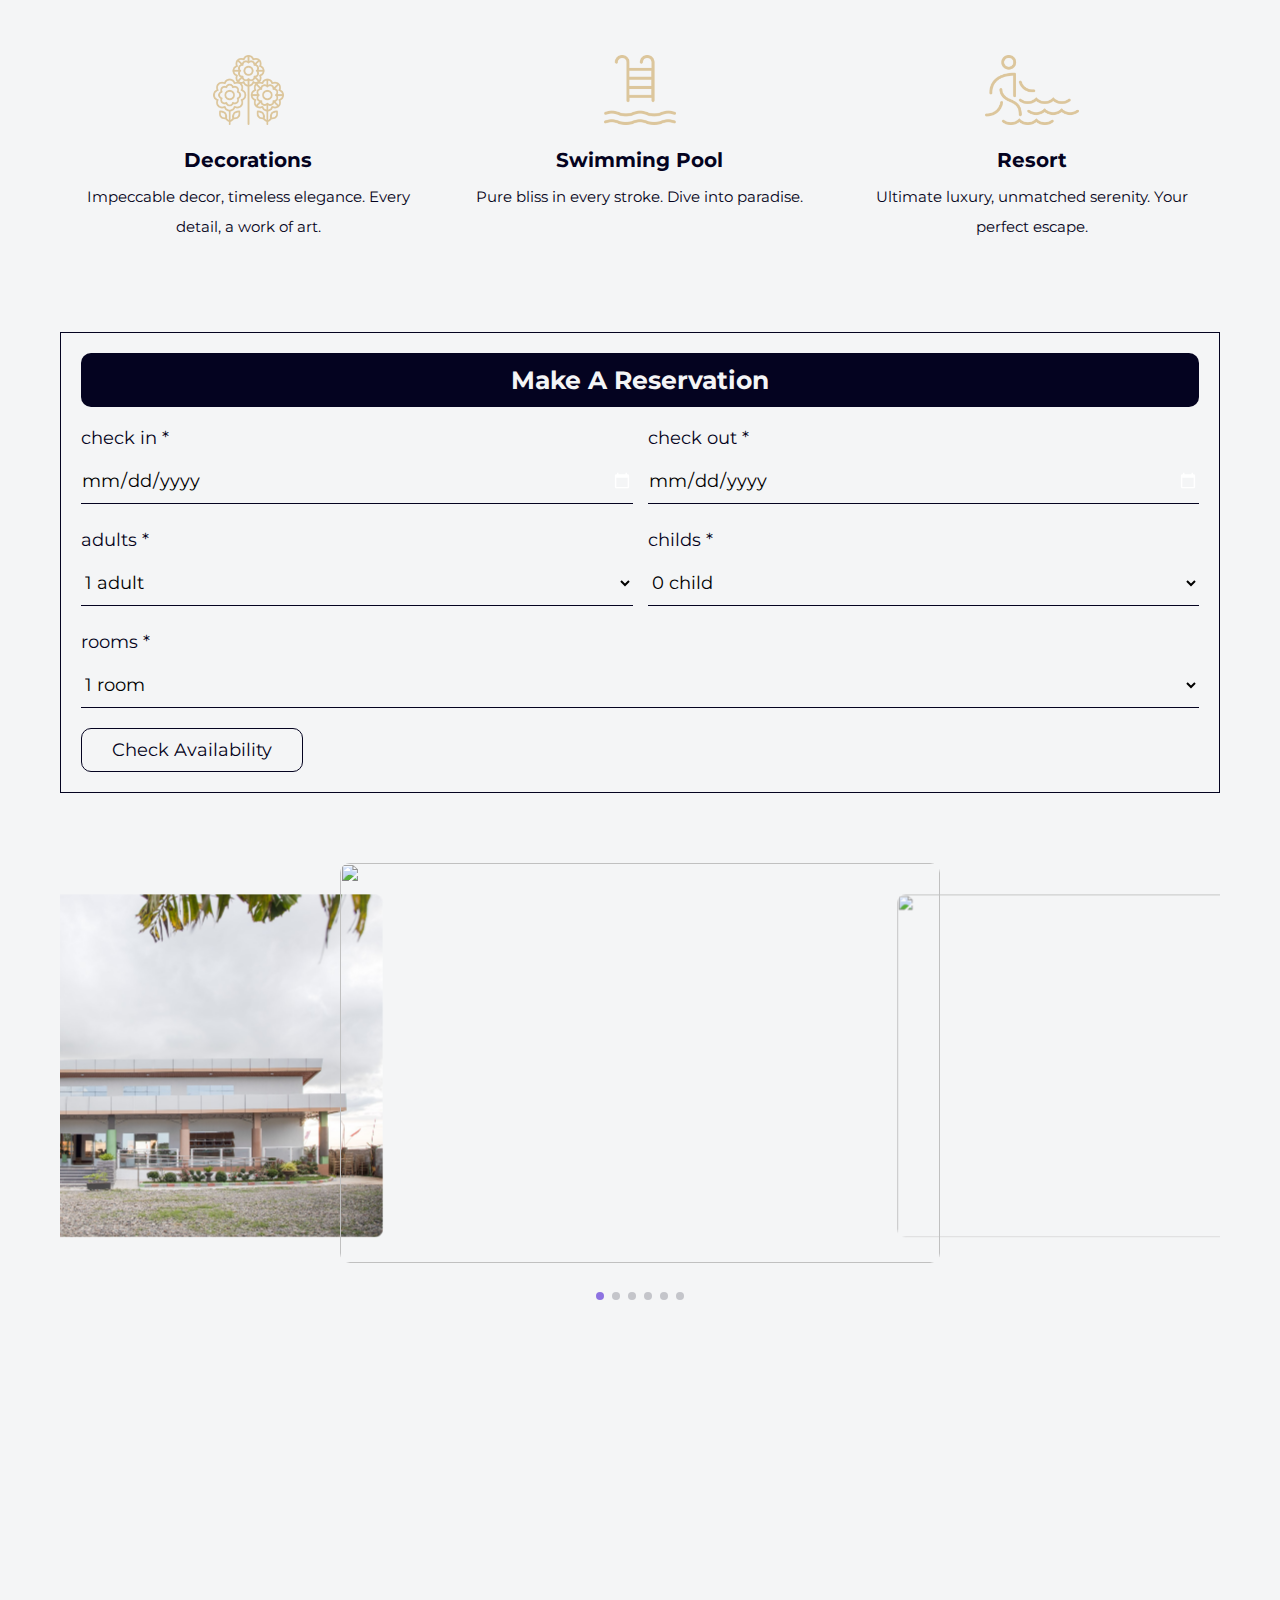
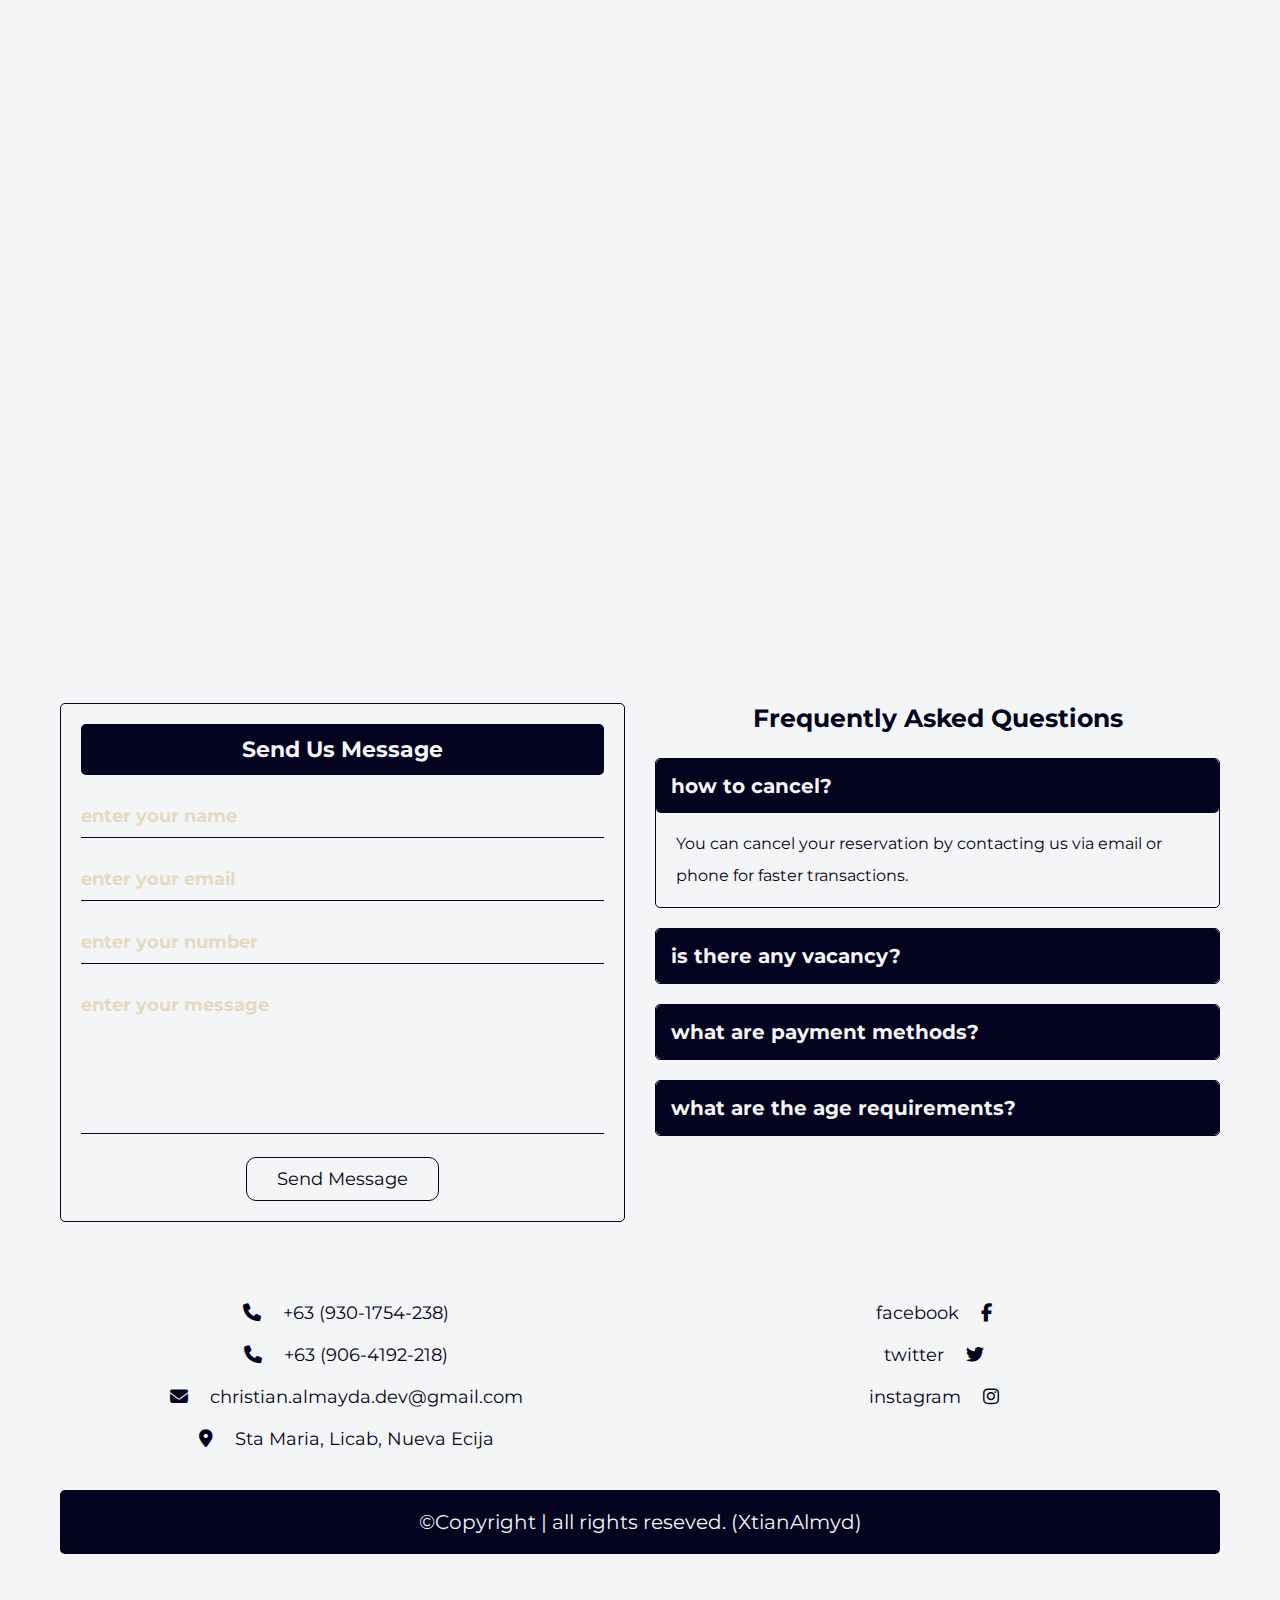
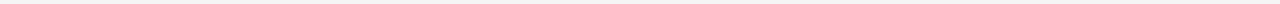
==== commit a75a27dd: "update" ====
--- a/index.html
+++ b/index.html
@@ -302,12 +302,12 @@
 		<section class="gallery" id="gallery">
 			<div class="swiper gallery-slider">
 				<div class="swiper-wrapper">
-					<img src="images/angelina2.jpg" class="swiper-slide" alt="" />
-					<img src="images/angelina3.jpg" class="swiper-slide" alt="" />
-					<img src="images/pool.jpg" class="swiper-slide" alt="" />
-					<img src="images/pool2.jpg" class="swiper-slide" alt="" />
-					<img src="images/pool4.jpg" class="swiper-slide" alt="" />
-					<img src="images/angelina0.jpg" class="swiper-slide" alt="" />
+					<img src="/images/angelina2.jpg" class="swiper-slide" alt="" />
+					<img src="/images/angelina3.jpg" class="swiper-slide" alt="" />
+					<img src="/images/pool.jpg" class="swiper-slide" alt="" />
+					<img src="/images/pool2.jpg" class="swiper-slide" alt="" />
+					<img src="/images/pool4.jpg" class="swiper-slide" alt="" />
+					<img src="/images/angelina0.JPG" class="swiper-slide" alt="" />
 				</div>
 				<div class="swiper-pagination"></div>
 			</div>
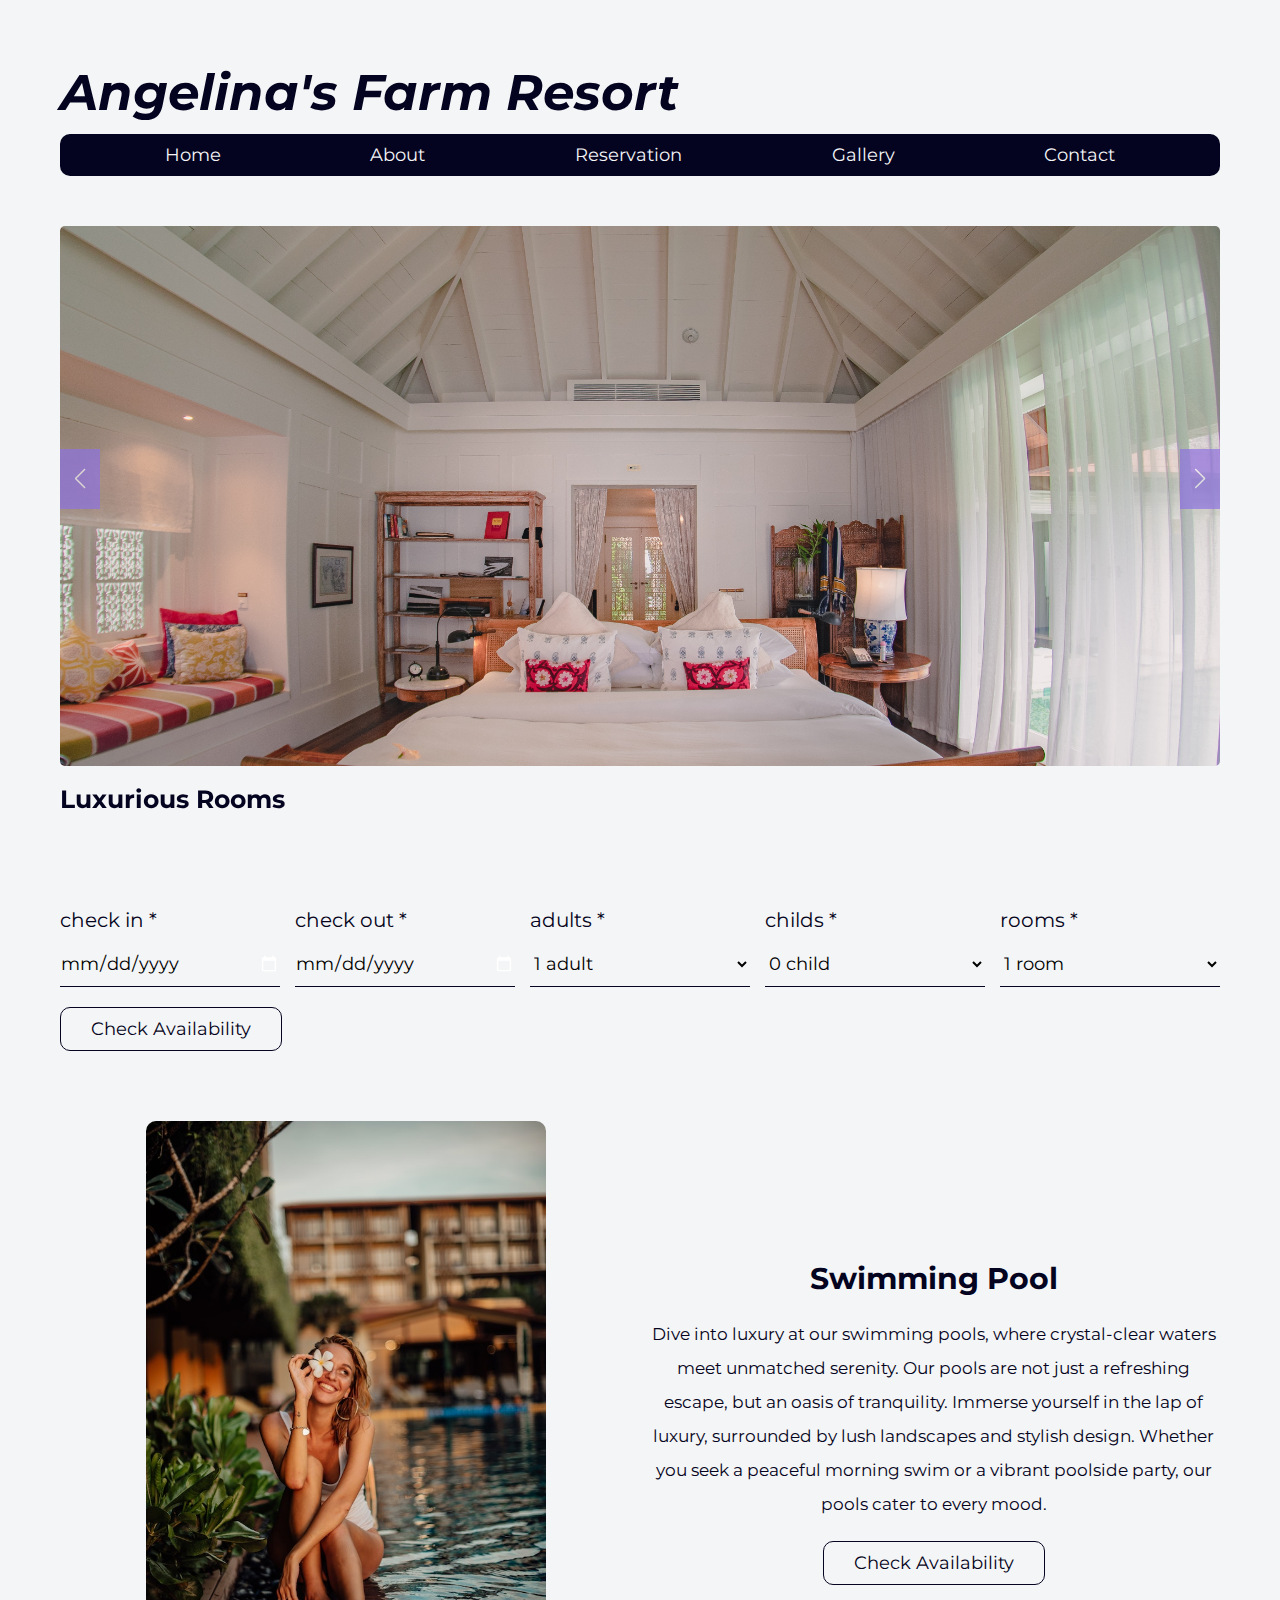
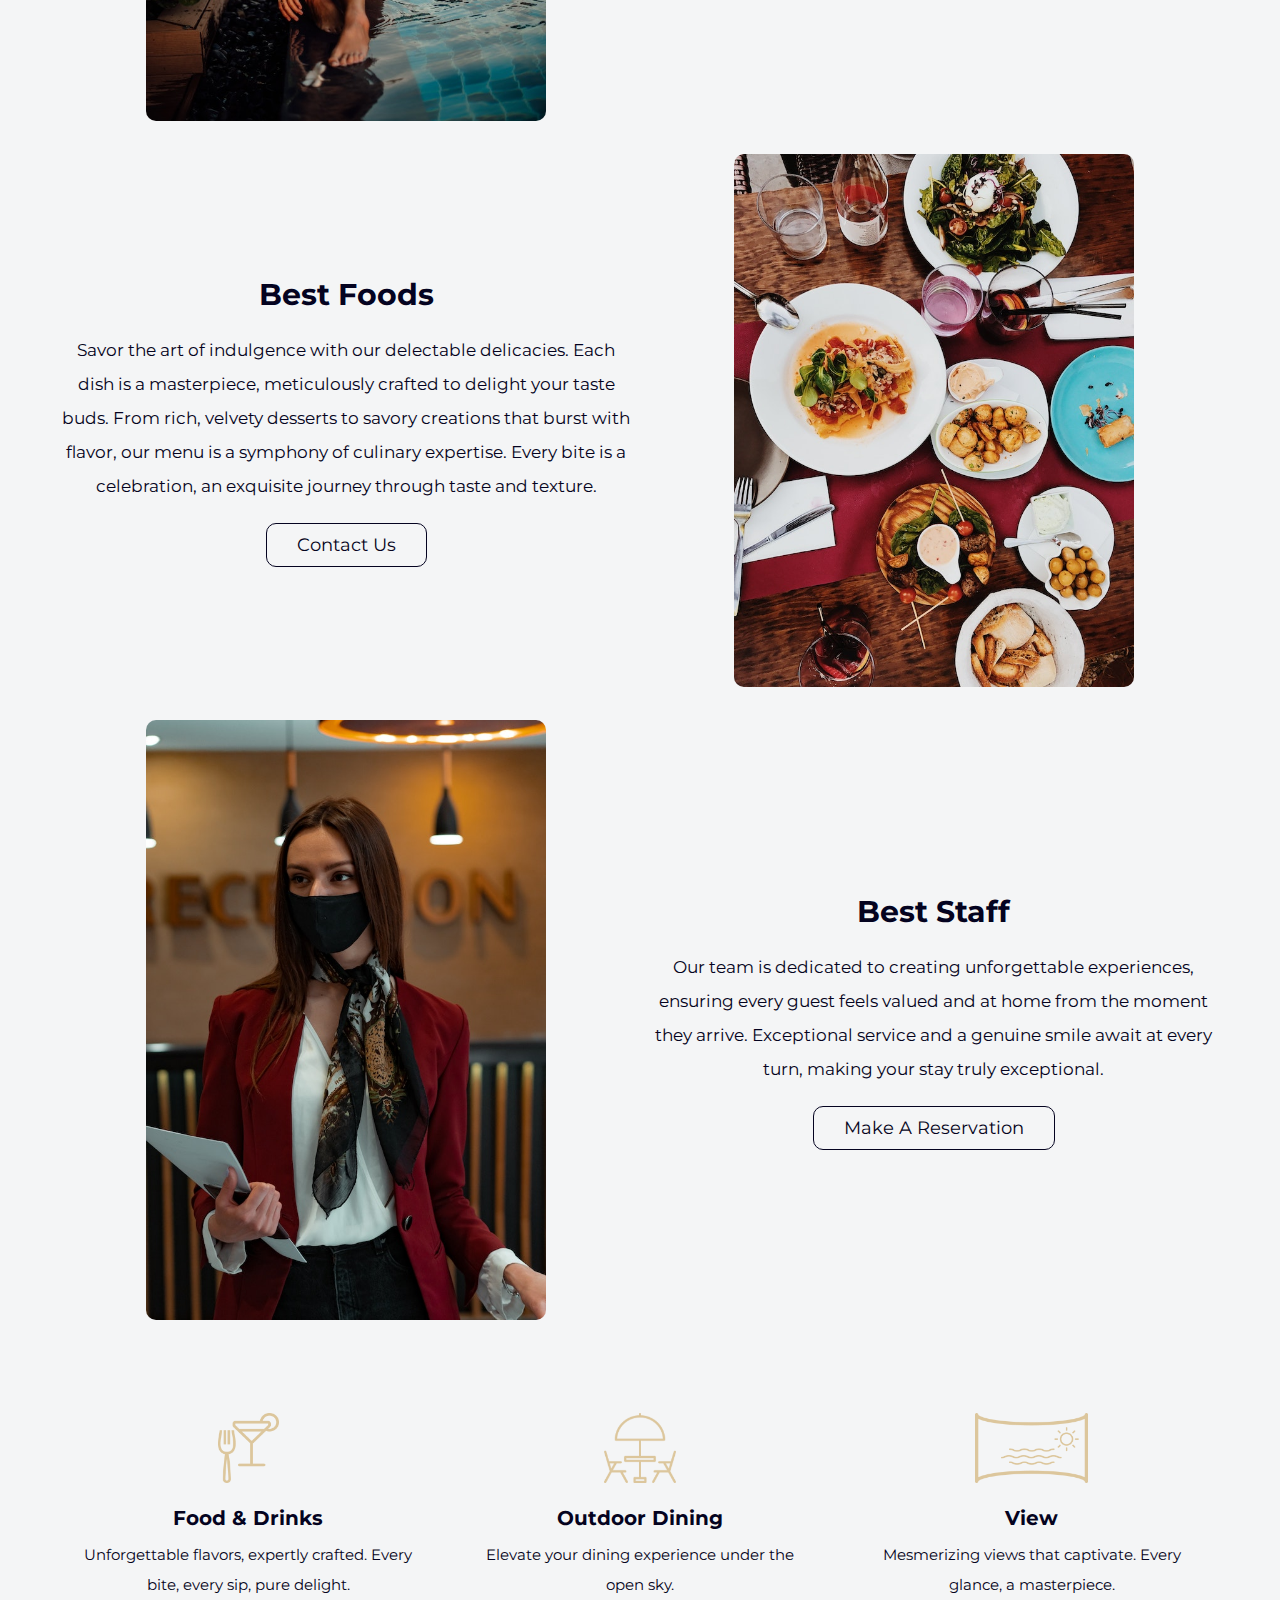
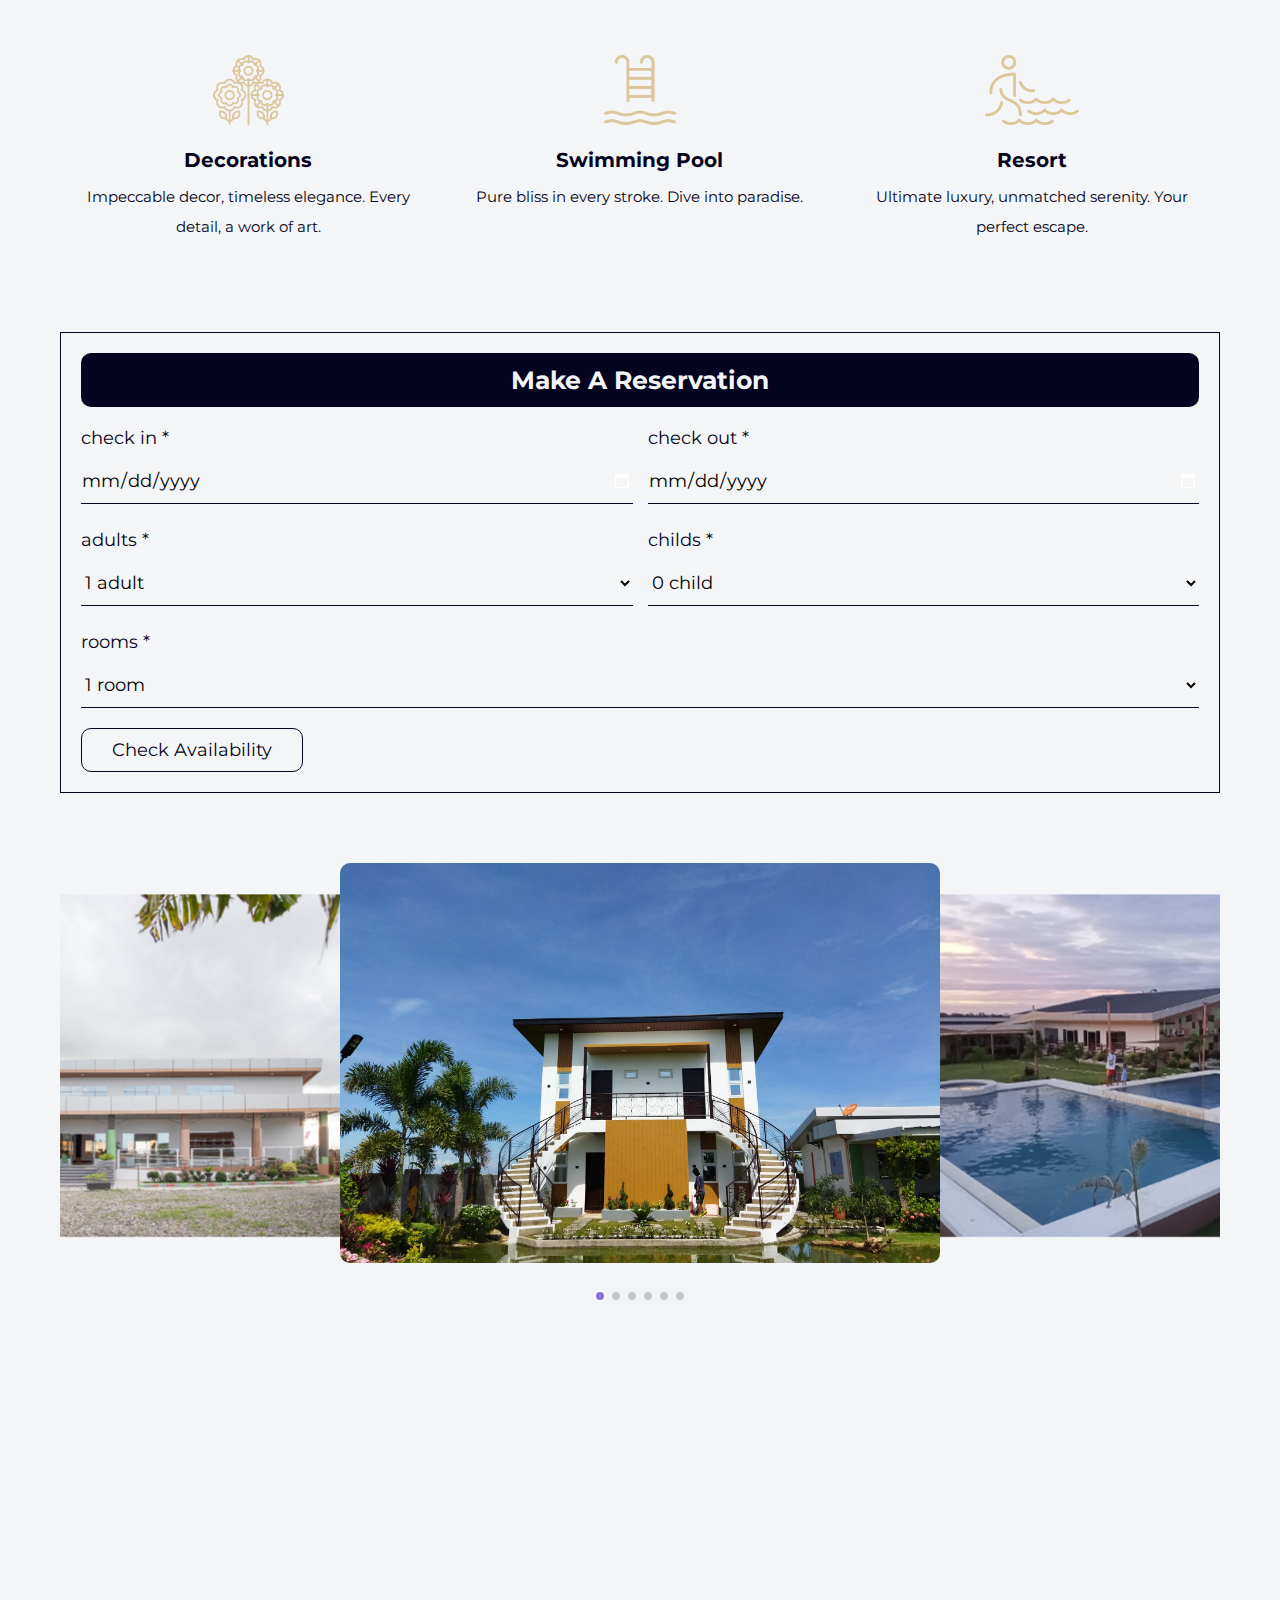
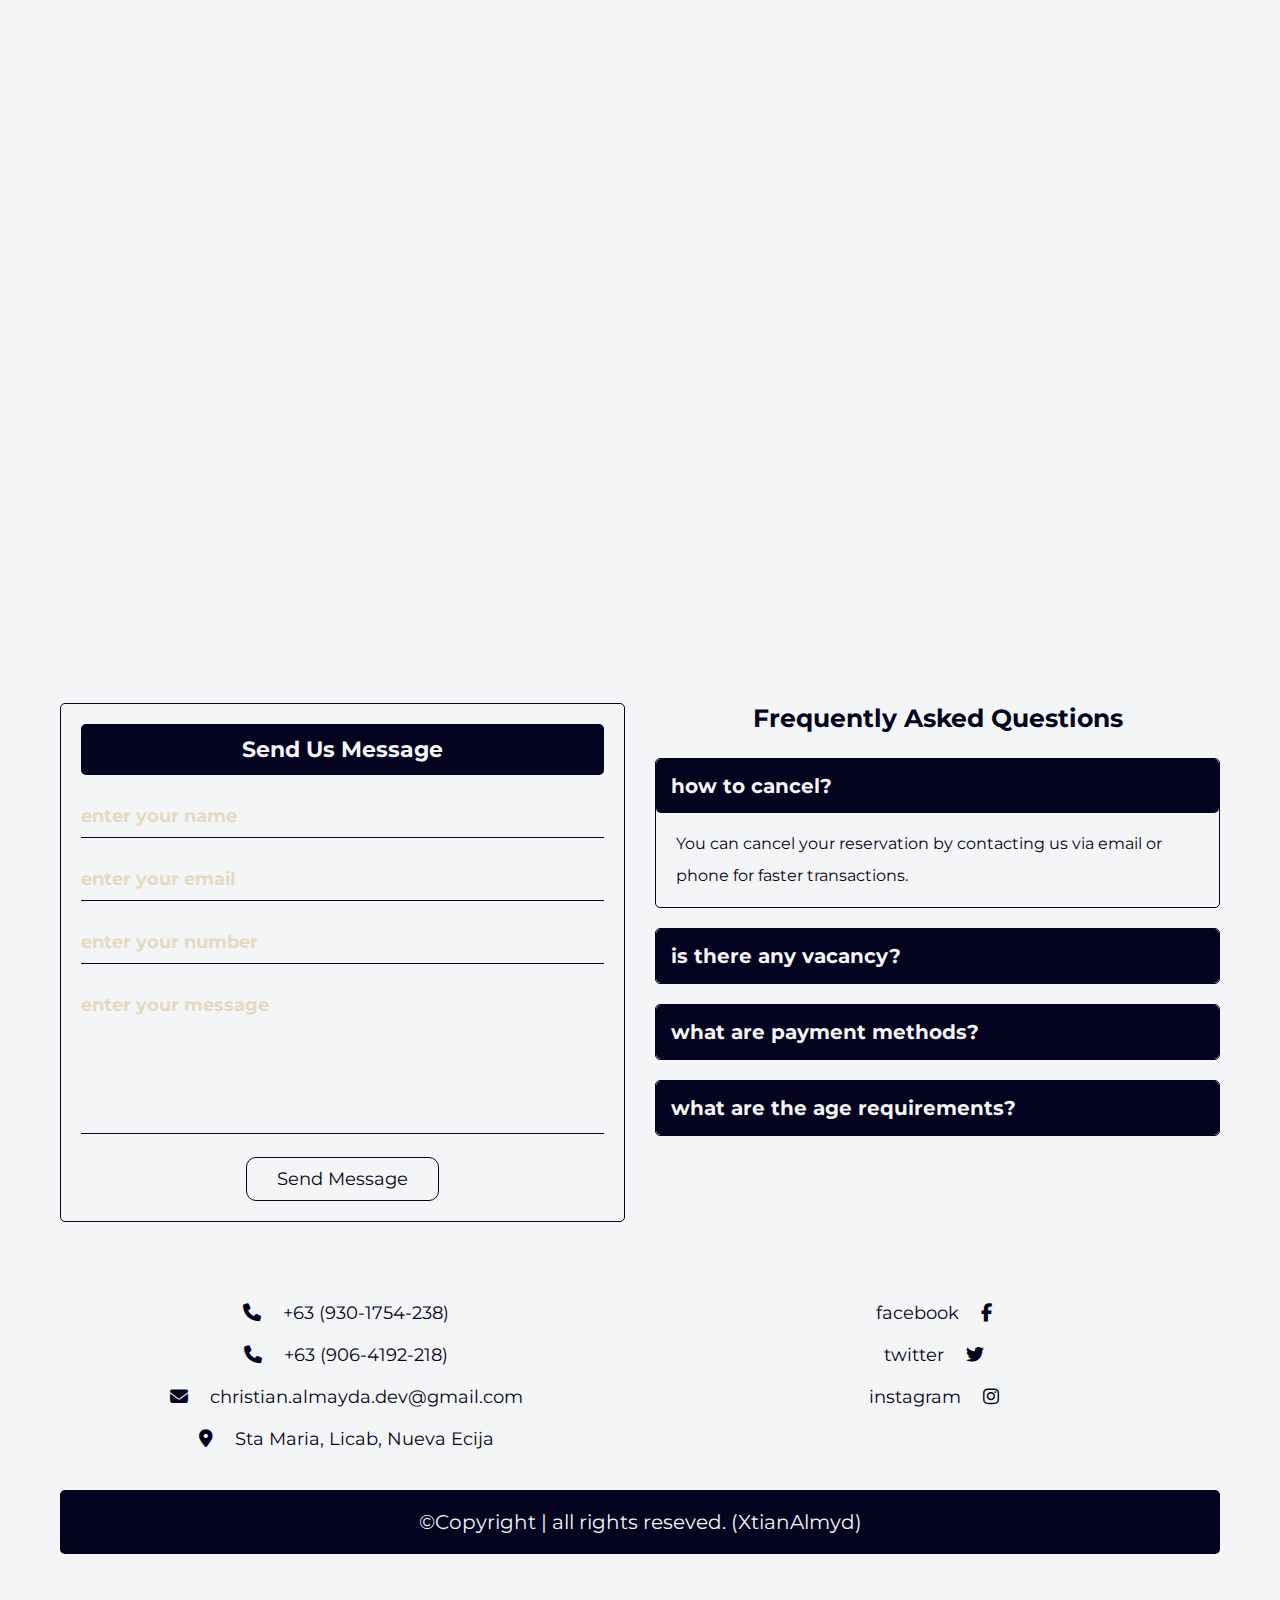
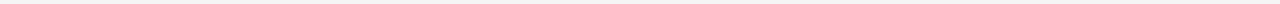
==== commit 2ba57b78: "update" ====
--- a/index.html
+++ b/index.html
@@ -302,11 +302,11 @@
 		<section class="gallery" id="gallery">
 			<div class="swiper gallery-slider">
 				<div class="swiper-wrapper">
-					<img src="/images/angelina2.jpg" class="swiper-slide" alt="" />
-					<img src="/images/angelina3.jpg" class="swiper-slide" alt="" />
-					<img src="/images/pool.jpg" class="swiper-slide" alt="" />
-					<img src="/images/pool2.jpg" class="swiper-slide" alt="" />
-					<img src="/images/pool4.jpg" class="swiper-slide" alt="" />
+					<img src="/images/angelina2.JPG" class="swiper-slide" alt="" />
+					<img src="/images/angelina3.JPG" class="swiper-slide" alt="" />
+					<img src="/images/pool.JPG" class="swiper-slide" alt="" />
+					<img src="/images/pool2.JPG" class="swiper-slide" alt="" />
+					<img src="/images/pool4.JPG" class="swiper-slide" alt="" />
 					<img src="/images/angelina0.JPG" class="swiper-slide" alt="" />
 				</div>
 				<div class="swiper-pagination"></div>
